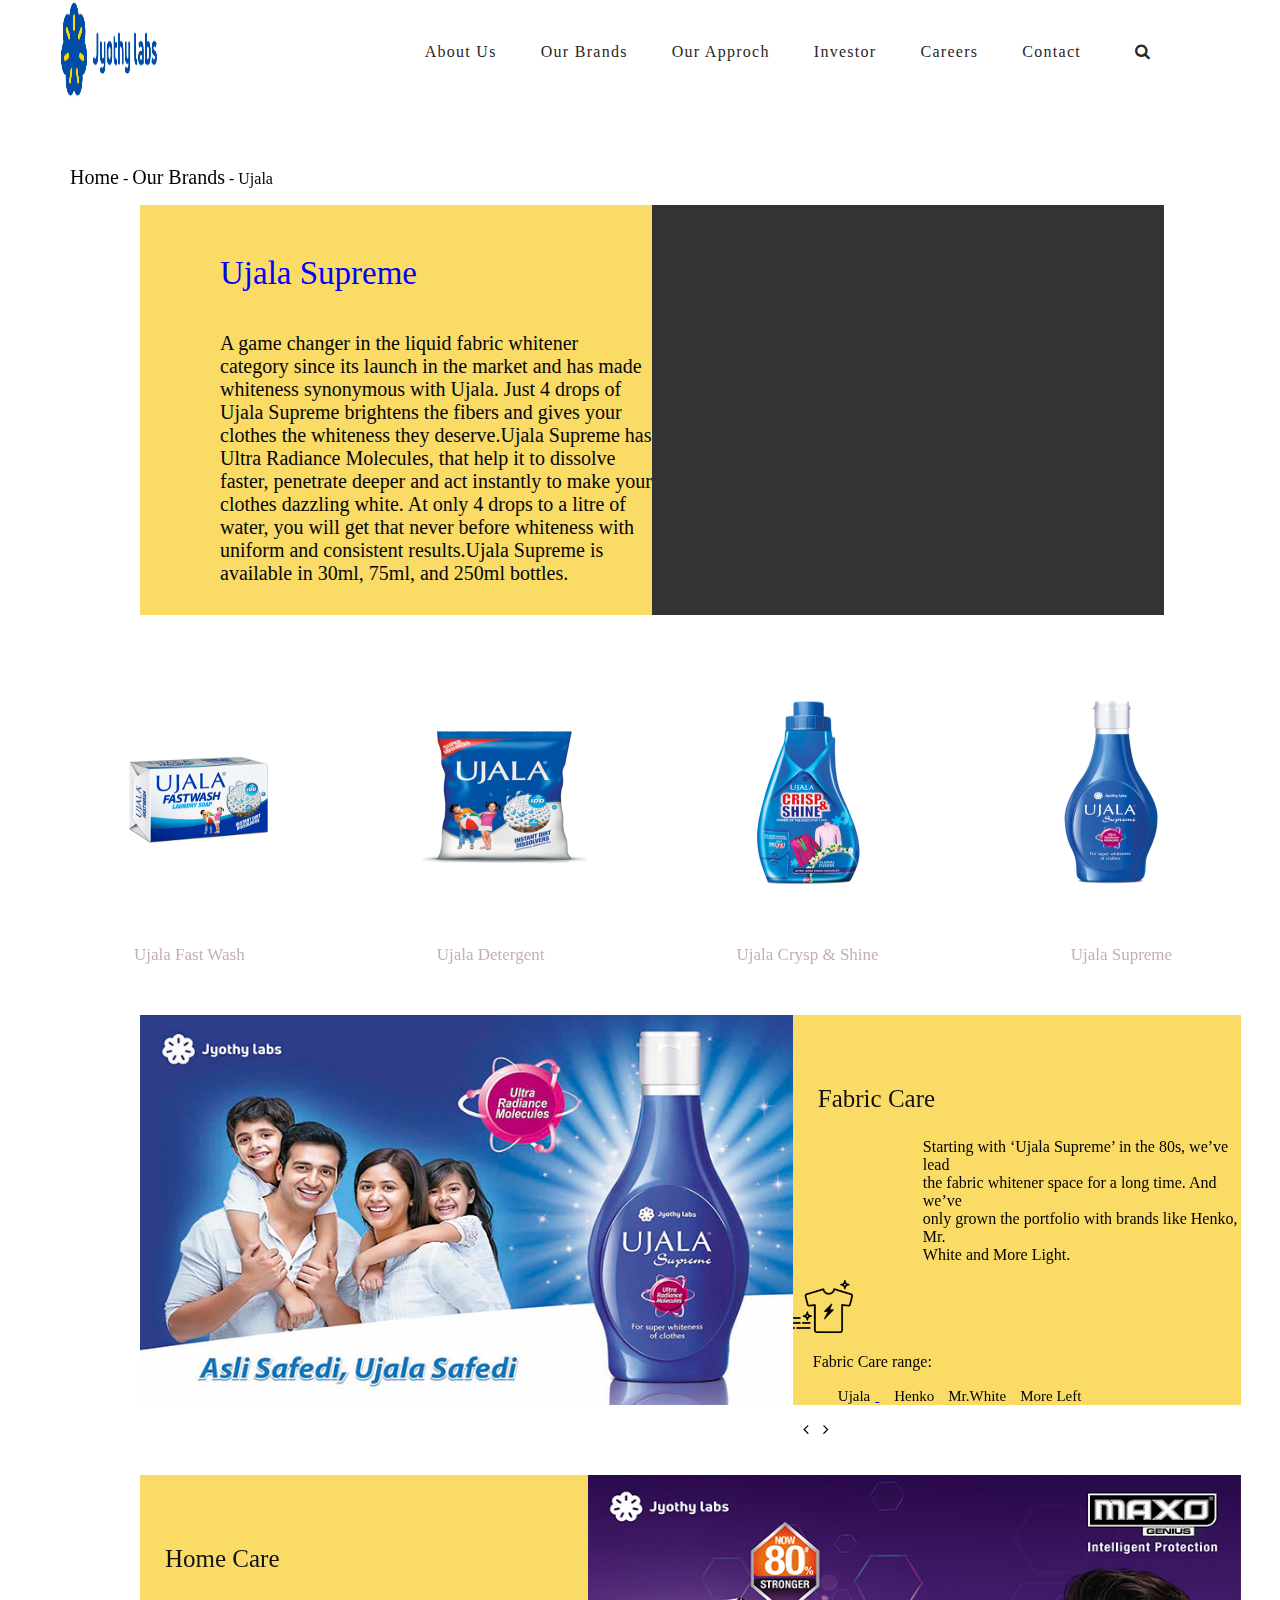
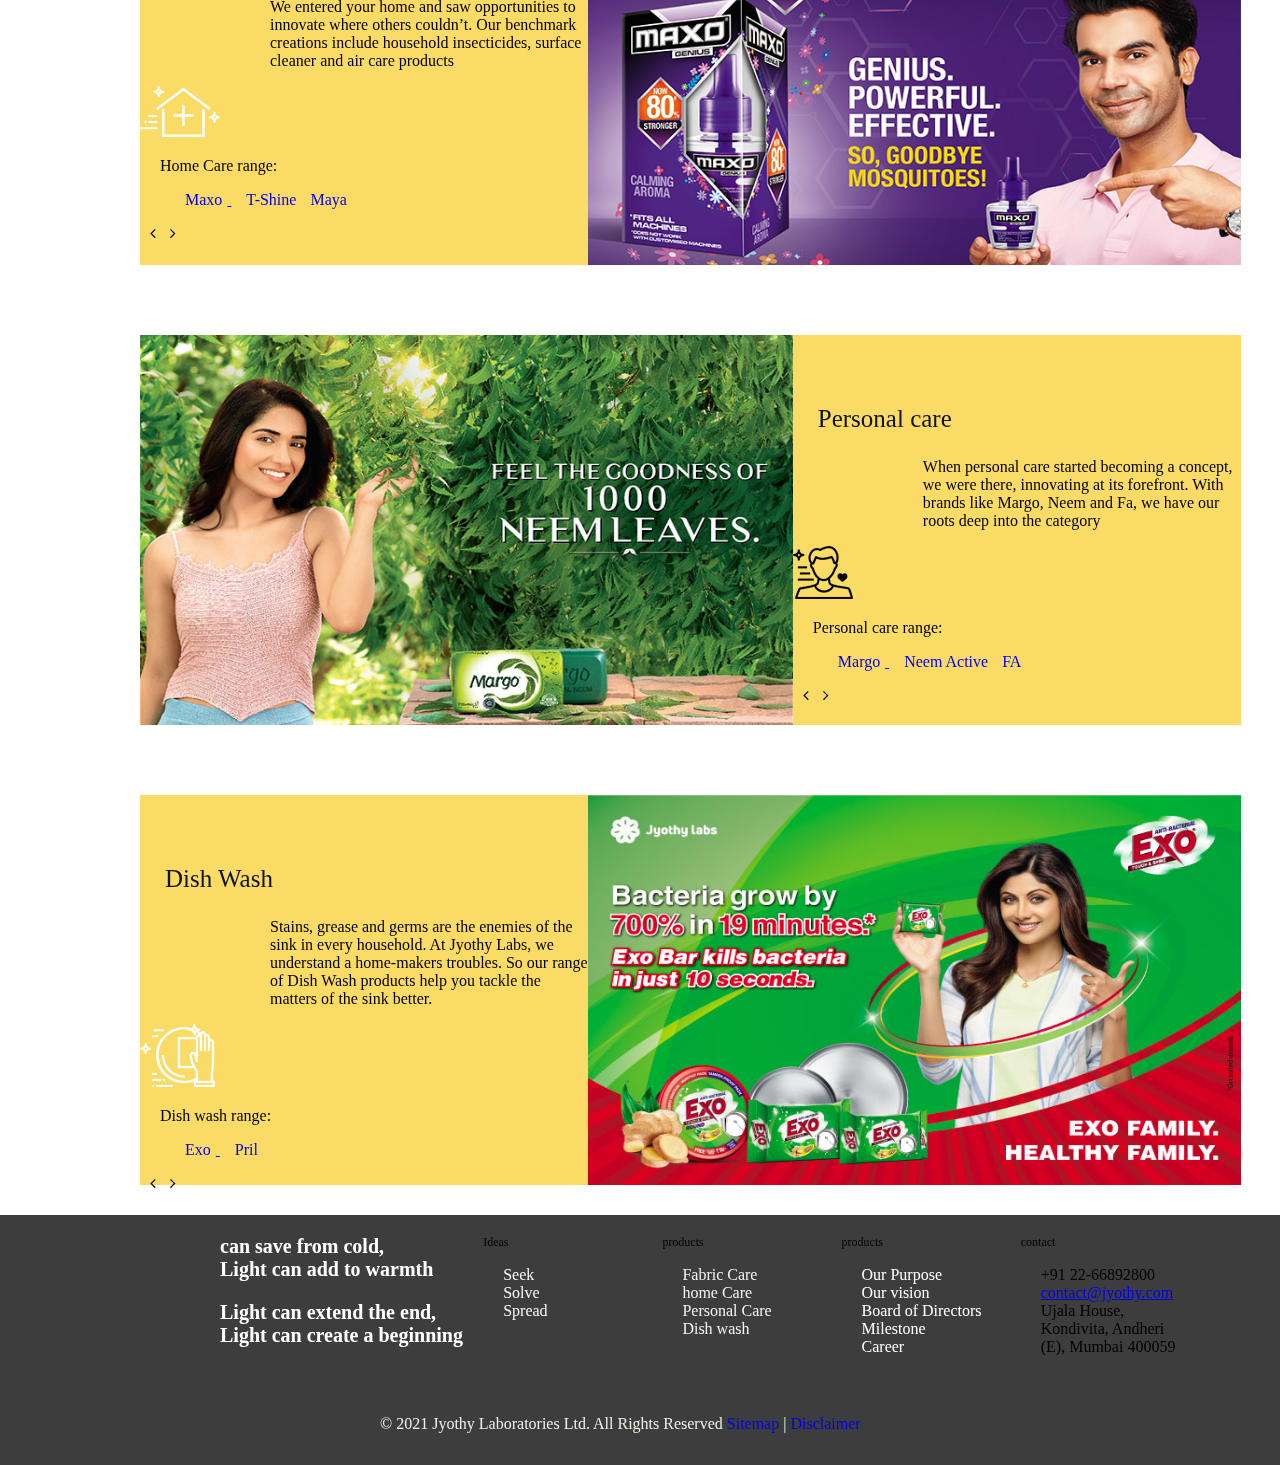
==== index.html @ 7bf9a828 "Add files via upload" ====
<!DOCTYPE html>
<html lang="en">
<head>
    <meta charset="UTF-8">
    <meta http-equiv="X-UA-Compatible" content="IE=edge">
    <meta name="viewport" content="width=device-width, initial-scale=1.0">
    <title>Document</title>
    <link rel="stylesheet" href="index2.css">
</head>
<body>
    <div clsss="container">
        <div class="header">
            <div class="logo">
                <img src="head image.png"width="100" height="100" alt="">
            </div>    
                <div class="details">
                    <link rel="stylesheet" href="https://cdnjs.cloudflare.com/ajax/libs/font-awesome/4.7.0/css/font-awesome.min.css">
                    <ul>
                        <li><a href="a">About Us</a></li>
                        <li><a href="a">Our Brands</a></li>
                        <li><a href="a">Our Approch</a></a></li>
                        <li><a href="a">Investor</a></li>
                        <li><a href="a">Careers</a></li>
                        <li><a href="a">Contact</a></li>
                        <li><a href="a" class="fa fa-search"></a></li>
                    </ul>

                </div>
        </div>
        <div class="top">
            <ul>
                <li><a href="a">Home</a></li>
                <li> - </li>
                <li><a href="a">Our Brands</a></li>
                <li> - </li>
                <li>Ujala</li>
            </ul>
        </div>
        <div class="centerall">
            <div class="centerr">
                <p id="w">Ujala Supreme</p>
                <p id="k">A game changer in the liquid fabric whitener category since its launch in the market and has made whiteness synonymous with Ujala. Just 4 drops of Ujala Supreme brightens the fibers and gives your clothes the whiteness they deserve.Ujala Supreme has Ultra Radiance Molecules, that help it to dissolve faster, penetrate deeper and act instantly to make your clothes dazzling white. At only 4 drops to a litre of water, you will get that never before whiteness with uniform and consistent results.Ujala Supreme is available in 30ml, 75ml, and 250ml bottles.</p>
            </div>
            <div class="center2">
                <iframe width="540" height="410" src="https://www.youtube.com/embed/K2zcu0qYr7U" title="YouTube video player" frameborder="0" allow="accelerometer; autoplay; clipboard-write; encrypted-media; gyroscope; picture-in-picture" allowfullscreen></iframe>
            </div>

        </div>
        <div class="ujalaim">
            <img class="abc"src="uajal-fastwash.png" width="200"height="250"></img>
            <img class="abc"src="Ujala-Det-Powder-1.png"width="200"height="250"></img>
            <img class="abc"src="ujala-crips-and-shine.png"width="200"height="250"></img>
            <img class="abc"src="Ujala-Supreme-1.png"width="200"height="250"></img>
            <ul>
                <li><a href="a">Ujala Fast Wash</a></li>
                <li><a href="a">Ujala Detergent</a></li>
                <li><a href="a">Ujala Crysp & Shine</a></li>
                <li><a href="a">Ujala Supreme</a></li>
            </ul>
                
                
        </div>
        <div class="jothilab">
            <div class="jothi1">
                <img src="Ujala.jpg" width="100%"height="100%">
            </div>
            <div class="jothi2">
                <link rel="stylesheet" href="https://cdnjs.cloudflare.com/ajax/libs/font-awesome/4.7.0/css/font-awesome.min.css">
                <p id="wk">Fabric Care</p>
                <p id="wk1">Starting with ‘Ujala Supreme’ in the 80s, we’ve lead<br> the fabric whitener space for a long time. And we’ve<br> only grown the portfolio with brands like Henko, Mr.<br> White and More Light.</p>
                <img src="fabric.png">
                <p id="wk2">Fabric Care range:</p>
                <ul>
                    <li><a href="a">Ujala</li>
                    <li><a href="a">Henko</a></li>
                    <li><a href="a">Mr.White</a></li>
                    <li><a href="a">More Left</a></li>
                </ul>
                <i class="fa fa-angle-left"></i>
                <i class="fa fa-angle-right"></i>
            </div>

        </div>
        <div class="homecare">
            <div class="home1">
                <link rel="stylesheet" href="https://cdnjs.cloudflare.com/ajax/libs/font-awesome/4.7.0/css/font-awesome.min.css">
                <p id="wk">Home Care</p>
                <p id="wk1">We entered your home and saw opportunities to innovate where others couldn’t. Our benchmark creations include household insecticides, surface cleaner and air care products </p>
                <img src="home.png">
                <p id="wk2">Home Care range:</p>
                <ul>
                    <li><a href="a">Maxo</li>
                    <li><a href="a">T-Shine</a></li>
                    <li><a href="a">Maya</a></li>
                </ul>
                <i class="fa fa-angle-left"></i>
                <i class="fa fa-angle-right"></i>
            </div>
            <div class="home2">
                <img src="maxobanner.jpg"width="100%"height="100%">

            </div>

        </div>
        <div class="personalcare">
            <div class="personal1">
                <img src="margobanner.jpg" width="100%"height="100%">
            </div>
            <div class="personal2">
                <link rel="stylesheet" href="https://cdnjs.cloudflare.com/ajax/libs/font-awesome/4.7.0/css/font-awesome.min.css">
                <p id="wk">Personal care</p>
                <p id="wk1">When personal care started becoming a concept, we were there, innovating at its forefront. With brands like Margo, Neem and Fa, we have our roots deep into the category</p>
                <img src="personal.png">
                <p id="wk2">Personal care range:</p>
                <ul>
                    <li><a href="a">Margo</li>
                    <li><a href="a">Neem Active</a></li>
                    <li><a href="a">FA</a></li>
                </ul>
                <i class="fa fa-angle-left"></i>
                <i class="fa fa-angle-right"></i> 
            </div>
        </div>
        <div class="dishwash">
            <div class="dish1">
                <link rel="stylesheet" href="https://cdnjs.cloudflare.com/ajax/libs/font-awesome/4.7.0/css/font-awesome.min.css">
                <p id="wk">Dish Wash</p>
                <p id="wk1">Stains, grease and germs are the enemies of the sink in every household. At Jyothy Labs, we understand a home-makers troubles. So our range of Dish Wash products help you tackle the matters of the sink better. </p>
                <img src="dish-wash-new-white.png">
                <p id="wk2">Dish wash range:</p>
                <ul>
                    <li><a href="a">Exo</li>
                    <li><a href="a">Pril</a></li>
                </ul>
                <i class="fa fa-angle-left"></i>
                <i class="fa fa-angle-right"></i>
            </div>
            <div class="dish2">
                <img src="dishwassh.jpg"width="100%"height="100%">

            </div>

        </div>
        <div class="foot">
            <div class="cl1">
                <p id="ak"><strong> can save from cold,<br>
                    Light can add to warmth</strong></p>
                <p id="ak"><strong>Light can extend the end,
                    Light can create a beginning</strong></p>   
            </div>
            <div class="cl2">
                <p id="aj"> Ideas</p>
                <ul>
                    <li><a href="a">Seek</a></li>
                    <li><a href="a">Solve</a></li>
                    <li><a href="a">Spread</a></li>
                </ul>
            </div>
            <div class="cl3">
                <p id="aj"> products</p>
                <ul>
                    <li><a href="a">Fabric Care</a></li>
                    <li><a href="a">home Care</a></li>
                    <li><a href="a">Personal Care</a></li>
                    <li><a href="a">Dish wash</a></li>
                </ul>
            </div>
            <div class="cl4">
                <p id="aj"> products</p>
                <ul>
                    <li><a href="a">Our Purpose</a></li>
                    <li><a href="a">Our vision</a></li>
                    <li><a href="a">Board of Directors</a></li>
                    <li><a href="a">Milestone</a></li>
                    <li><a href="a">Career</a></li>
                </ul>
            </div>
            <div class="cl5">
                <p id="aj"> contact</p>
                <ul>
                    <li>+91 22-66892800</li>
                    <li><a href="a">contact@jyothy.com</a></li>
                    <li> Ujala House, Kondivita,
                        Andheri (E), Mumbai 400059</li>
                </ul>
            </div>
        </div>
        <div class="end">
            <div class="cl6">
                <div class="footer">© 2021 Jyothy Laboratories Ltd. All Rights Reserved<li><a href="a"> Sitemap  </a></li> |<li><a href="a"> Disclaimer</a></li></div> 
            </div>
        </div>
    </div>
    
</body>
</html>
---- index2.css ----
.header{
    width: 100%;
    height: 100px;
    background-color: ;
}
body{
    margin: 0;
}
.logo{
    width: 20%;
    float: left;
}
.logo img{
    margin-left: 60px;
}
.details{
    width: 80%;
    background-colo ;
    float: left;
    text-align: center;
}
.details ul li{
    display: inline;
}
.details ul li a{
    text-decoration: none;
    font-size: 16px;
    line-height: 30px;
    letter-spacing: 0.08em;
    padding: 20px;
    color: rgb(43, 37, 37);
}
.fa-search{
    color: aliceblue;
}
.top{
    margin-left: 30px;
    padding-top: 50px;
    width: 100%;
    height: 50s0px;
    background: ;
}
.top ul li{
    display: inline;
}
.top ul li a{
    text-decoration: none; 
    color: black;
    font-size: 20px;
}
.centerall{
    width: 100%;
    height: 410px;
    background: ;
}
.centerr{
    width: 40%;
    height: 410px;
    background: #f9db66;
    float: left;
    margin-left: 140px;

}
img{
    
}
.center2{
    
    width: 40%;
    height: 410px;
    background:#333333;
    float: left;
}
#w{
    margin-top: 50px;
    margin-left: 80px;
    font-size: 33px;
    color: blue;
}
#k{
    margin-left: 80px ;
    font-size: 20px;
    margin-top: 40px;
    
    color: rgb(5, 5, 8);
}
.ujalaim{
    margin-top: 50px;
    width: 100%;
    height: 280px;
    background: ;
    margin: 0 auto;
}
.ujalaim ul li{
    display: inline;
}
.ujalaim ul li a{
    text-decoration: none;
    font-size: 17px;
    padding: 94px; 
    color: #c4afaf;
}
.ujalaim ul li a:hover{
    color: rgb(164, 202, 235);
}
.abc{
    margin-top: 60px;
    margin-left: 100px;
}

#u{
    margin-left: 100px;

}
.jothilab{
    margin-top: 50px;
    width: 100%;
    height: 460px;
}
.jothi1{
    margin-top: 70px;
    width: 51%;
    height: 390px;
    background: rgb(245, 204, 156);
    float: left;
    margin-left: 140px;
}
.jothi2{
    margin-top: 70px;
    width: 35%;
    height: 390px;
    background:#f9db66;
    float: left;
}
#wk{
    margin-top: 70px;
    margin-left: 25px;
    font-size: 25px;
    color: rgb(17, 17, 22); 
}
#wk1{
    margin-left: 130px;
}
#wk2{
    margin-left: 20px;
}
.jothi2 ul li{
    display: inline;
}
.jothi2 ul li a{
    text-decoration: none; 
    color: black;
    font-size: 15px;
    letter-spacing: 0.0em;
    padding: 5px;
}
.fa{
    margin-left: 10px;
    font-size: 30px;
}
.homecare{
    width: 100%;
    height: 460px;
    background:;
}
.home1{
    margin-top: 70px;
    width: 35%;
    height: 390px;
    background:#f9db66 ;
    float: left;
    margin-left: 140px;  
}
.home1 ul li{
    display: inline;
}
.home1 ul li a{
    text-decoration: none;
    padding: 5px;
}
.home2{
    margin-top: 70px;
    width: 51%;
    height: 390px;
    background:#ca3535;
    float: left; 
}
#fa{
    margin-left: 00px;
}
.personalcare{
    width: 100%;
    height: 460px;
    backgrou;
}
.personal1{
    margin-top: 70px;
    width: 51%;
    height: 390px;
    background: rgb(245, 204, 156);
    float: left;
    margin-left: 140px;
}
.personal2{
    margin-top: 70px;
    width: 35%;
    height: 390px;
    background:#f9db66;
    float: left;
}
.personal2 ul li a{
    text-decoration: none;
    padding: 5px;
}
.personal2 ul li{
    display: inline;
}
.dishwash{
    width: 100%;
    height: 460px;
    background: ;
}
.dish1{
    margin-top: 70px;
    width: 35%;
    height: 390px;
    background:#f9db66 ;
    float: left;
    margin-left: 140px;  
}
.dish1 ul li{
    display: inline;
}
.dish1 ul li a{
    text-decoration: none;
    padding: 5px;
}
.dish2{
    margin-top: 70px;
    width: 51%;
    height: 390px;
    background:;
    float: left; 
}

.foot{
    margin-top: 30px;
    width: 100%;
    height: 200px;
    background: #3d3d3d; 
}
.cl1{
    margin-left: 220px;
    width: 19%;
    height: 200px;
    float: left;
    background: #3d3d3d;
}
.cl2{
    width: 14%;
    height: 200px;
    float: left;
    background: #3d3d3d;
}
.cl2 ul li a:hover{
    color: rgb(151, 148, 148);
}
.cl3{
    width: 14%;
    height: 200px;
    float: left;
    background:#3d3d3d
}
.foot ul{
    list-style-type: none;

}
.cl3 ul li a{
    text-decoration: none;
    color: rgb(239, 242, 245);
}
.cl3 ul li a:hover{
    color: rgb(102, 100, 100);
}
.cl4{
    width: 14%;
    height: 200px;
    float: left;
    background: #3d3d3d;
}
.cl4 ul li a{
    text-decoration: none;
    color: white;
}
.cl5{
    width: 14%;
    height: 200px;
    float: left;
    background: #3d3d3d
}
#ak{
    font-size: 20px;
    color: white;
}
.cl2 ul li a{
    text-decoration: none;
    color: aliceblue;
}
.cl2 ul li{
    text-decoration: none;
    
}
#aj{
    font-size: 12px; 
    margin-left: 20px;
    margin-top: 20px;
}
.foott{
    width: 20%;
    height: 20px;
    background: #3d3d3d
}
.cl6{
    width: 100%;
    height: 50px;
    background: #3d3d3d;
}
.footer{
   margin-left: 380px; 
    color: rgb(238, 238, 229);
}
.footer li{
    display: inline;
}
.footer li a{
    text-decoration: none; 
}
.footer li a:hover{
 
    color: rgb(243, 230, 230);
}
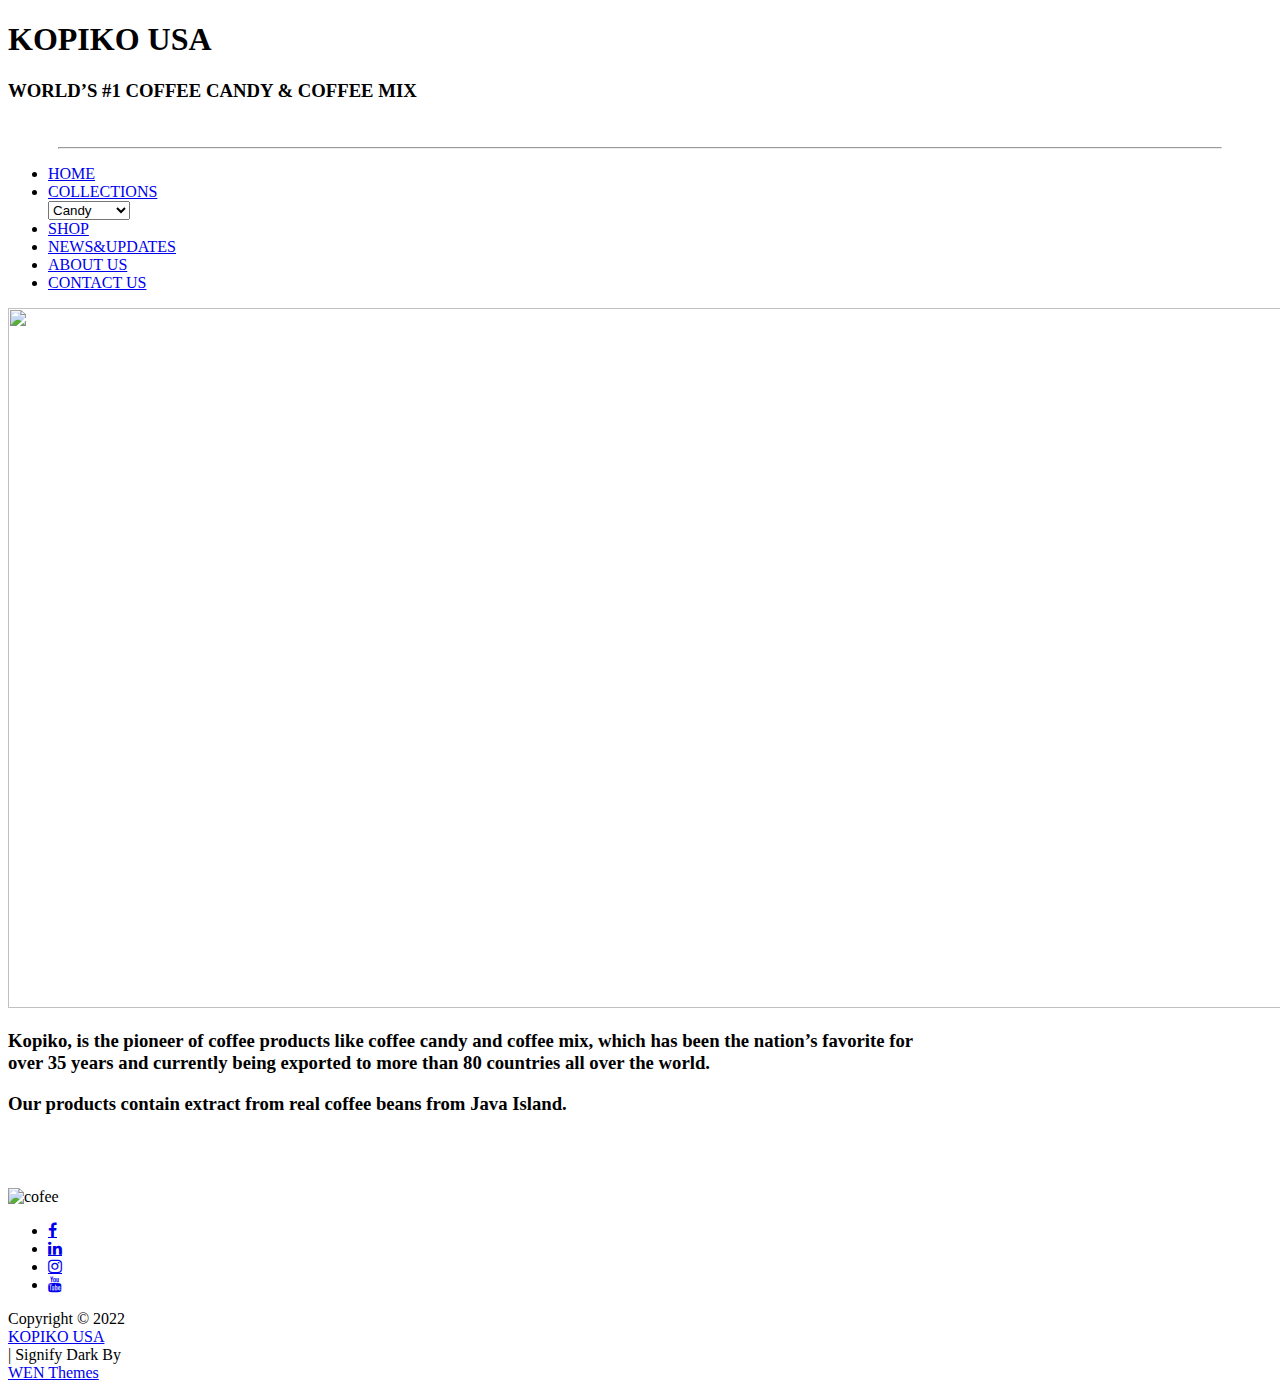
==== commit 1dfe2585: "Add files via upload" ====
--- a/index.html
+++ b/index.html
@@ -4,193 +4,52 @@
     <meta charset="UTF-8">
     <meta http-equiv="X-UA-Compatible" content="IE=edge">
     <meta name="viewport" content="width=device-width, initial-scale=1.0">
-    <title>Document</title>
-    <link rel="stylesheet" href="index2.css">
+    <title>Kopico USA</title>
+    <link rel="stylesheet" href="index.css">
 </head>
 <body>
-    <div clsss="container">
-        <div class="header">
-            <div class="logo">
-                <img src="head image.png"width="100" height="100" alt="">
-            </div>    
-                <div class="details">
-                    <link rel="stylesheet" href="https://cdnjs.cloudflare.com/ajax/libs/font-awesome/4.7.0/css/font-awesome.min.css">
-                    <ul>
-                        <li><a href="a">About Us</a></li>
-                        <li><a href="a">Our Brands</a></li>
-                        <li><a href="a">Our Approch</a></a></li>
-                        <li><a href="a">Investor</a></li>
-                        <li><a href="a">Careers</a></li>
-                        <li><a href="a">Contact</a></li>
-                        <li><a href="a" class="fa fa-search"></a></li>
-                    </ul>
-
-                </div>
-        </div>
-        <div class="top">
+    <div class="header">
+        <h1>KOPIKO USA</h1>
+        <h3 class="content">WORLD’S #1 COFFEE CANDY & COFFEE MIX</h3>
+        <br>
+        <hr style="margin-left: 50px; margin-right: 50px;">
+    </div>
+    <div class="nav">
+        <ul>
+            <li><a href="a">HOME</a></li>
+            <li><a href="a">COLLECTIONS</a></li>
+            <select>
+                <option>Candy</option>
+                <option>Cofee Mix</option>
+            </select>
+            <li><a href="a">SHOP</a></li>
+            <li><a href="a">NEWS&UPDATES</a></li>
+            <li><a href="a">ABOUT US</a></li>
+            <li><a href="a">CONTACT US</a></li>
+        </ul>
+    </div>
+    <div class="body">
+        <image src="./kopico.png" width="1355" height="700"></image>
+        <h3 class="content">Kopiko, is the pioneer of coffee products like coffee candy and coffee mix, which has been the nation’s favorite for <br>over 35 years and currently being exported to more than 80 countries all over the world.</h3>
+        <h3 class="content">Our products contain extract from real coffee beans from Java Island. </h3>
+        <br>
+        <br>
+        <br>
+        <image class="title"src="./coffee.webp" alt="cofee"></image>
+    </div>
+    <div class ="footerr">
+        <div class="icons">
+            <link rel="stylesheet" href="https://cdnjs.cloudflare.com/ajax/libs/font-awesome/4.7.0/css/font-awesome.min.css">
             <ul>
-                <li><a href="a">Home</a></li>
-                <li> - </li>
-                <li><a href="a">Our Brands</a></li>
-                <li> - </li>
-                <li>Ujala</li>
+                <li><a href="a" class="fa fa-facebook"></a></li>
+                <li><a href="a" class="fa fa-linkedin"></a></li>
+                <li><a href="a" class="fa fa-instagram"></a></li>
+                <li><a href="a" class="fa fa-youtube"></a></li>
             </ul>
         </div>
-        <div class="centerall">
-            <div class="centerr">
-                <p id="w">Ujala Supreme</p>
-                <p id="k">A game changer in the liquid fabric whitener category since its launch in the market and has made whiteness synonymous with Ujala. Just 4 drops of Ujala Supreme brightens the fibers and gives your clothes the whiteness they deserve.Ujala Supreme has Ultra Radiance Molecules, that help it to dissolve faster, penetrate deeper and act instantly to make your clothes dazzling white. At only 4 drops to a litre of water, you will get that never before whiteness with uniform and consistent results.Ujala Supreme is available in 30ml, 75ml, and 250ml bottles.</p>
-            </div>
-            <div class="center2">
-                <iframe width="540" height="410" src="https://www.youtube.com/embed/K2zcu0qYr7U" title="YouTube video player" frameborder="0" allow="accelerometer; autoplay; clipboard-write; encrypted-media; gyroscope; picture-in-picture" allowfullscreen></iframe>
-            </div>
-
+        <div class="foott">
+        <div class="footer">Copyright © 2022<li><a href="a">   KOPIKO USA</a></li> | Signify Dark By<li><a href="a"> WEN Themes</a></li></div>
         </div>
-        <div class="ujalaim">
-            <img class="abc"src="uajal-fastwash.png" width="200"height="250"></img>
-            <img class="abc"src="Ujala-Det-Powder-1.png"width="200"height="250"></img>
-            <img class="abc"src="ujala-crips-and-shine.png"width="200"height="250"></img>
-            <img class="abc"src="Ujala-Supreme-1.png"width="200"height="250"></img>
-            <ul>
-                <li><a href="a">Ujala Fast Wash</a></li>
-                <li><a href="a">Ujala Detergent</a></li>
-                <li><a href="a">Ujala Crysp & Shine</a></li>
-                <li><a href="a">Ujala Supreme</a></li>
-            </ul>
-                
-                
-        </div>
-        <div class="jothilab">
-            <div class="jothi1">
-                <img src="Ujala.jpg" width="100%"height="100%">
-            </div>
-            <div class="jothi2">
-                <link rel="stylesheet" href="https://cdnjs.cloudflare.com/ajax/libs/font-awesome/4.7.0/css/font-awesome.min.css">
-                <p id="wk">Fabric Care</p>
-                <p id="wk1">Starting with ‘Ujala Supreme’ in the 80s, we’ve lead<br> the fabric whitener space for a long time. And we’ve<br> only grown the portfolio with brands like Henko, Mr.<br> White and More Light.</p>
-                <img src="fabric.png">
-                <p id="wk2">Fabric Care range:</p>
-                <ul>
-                    <li><a href="a">Ujala</li>
-                    <li><a href="a">Henko</a></li>
-                    <li><a href="a">Mr.White</a></li>
-                    <li><a href="a">More Left</a></li>
-                </ul>
-                <i class="fa fa-angle-left"></i>
-                <i class="fa fa-angle-right"></i>
-            </div>
-
-        </div>
-        <div class="homecare">
-            <div class="home1">
-                <link rel="stylesheet" href="https://cdnjs.cloudflare.com/ajax/libs/font-awesome/4.7.0/css/font-awesome.min.css">
-                <p id="wk">Home Care</p>
-                <p id="wk1">We entered your home and saw opportunities to innovate where others couldn’t. Our benchmark creations include household insecticides, surface cleaner and air care products </p>
-                <img src="home.png">
-                <p id="wk2">Home Care range:</p>
-                <ul>
-                    <li><a href="a">Maxo</li>
-                    <li><a href="a">T-Shine</a></li>
-                    <li><a href="a">Maya</a></li>
-                </ul>
-                <i class="fa fa-angle-left"></i>
-                <i class="fa fa-angle-right"></i>
-            </div>
-            <div class="home2">
-                <img src="maxobanner.jpg"width="100%"height="100%">
-
-            </div>
-
-        </div>
-        <div class="personalcare">
-            <div class="personal1">
-                <img src="margobanner.jpg" width="100%"height="100%">
-            </div>
-            <div class="personal2">
-                <link rel="stylesheet" href="https://cdnjs.cloudflare.com/ajax/libs/font-awesome/4.7.0/css/font-awesome.min.css">
-                <p id="wk">Personal care</p>
-                <p id="wk1">When personal care started becoming a concept, we were there, innovating at its forefront. With brands like Margo, Neem and Fa, we have our roots deep into the category</p>
-                <img src="personal.png">
-                <p id="wk2">Personal care range:</p>
-                <ul>
-                    <li><a href="a">Margo</li>
-                    <li><a href="a">Neem Active</a></li>
-                    <li><a href="a">FA</a></li>
-                </ul>
-                <i class="fa fa-angle-left"></i>
-                <i class="fa fa-angle-right"></i> 
-            </div>
-        </div>
-        <div class="dishwash">
-            <div class="dish1">
-                <link rel="stylesheet" href="https://cdnjs.cloudflare.com/ajax/libs/font-awesome/4.7.0/css/font-awesome.min.css">
-                <p id="wk">Dish Wash</p>
-                <p id="wk1">Stains, grease and germs are the enemies of the sink in every household. At Jyothy Labs, we understand a home-makers troubles. So our range of Dish Wash products help you tackle the matters of the sink better. </p>
-                <img src="dish-wash-new-white.png">
-                <p id="wk2">Dish wash range:</p>
-                <ul>
-                    <li><a href="a">Exo</li>
-                    <li><a href="a">Pril</a></li>
-                </ul>
-                <i class="fa fa-angle-left"></i>
-                <i class="fa fa-angle-right"></i>
-            </div>
-            <div class="dish2">
-                <img src="dishwassh.jpg"width="100%"height="100%">
-
-            </div>
-
-        </div>
-        <div class="foot">
-            <div class="cl1">
-                <p id="ak"><strong> can save from cold,<br>
-                    Light can add to warmth</strong></p>
-                <p id="ak"><strong>Light can extend the end,
-                    Light can create a beginning</strong></p>   
-            </div>
-            <div class="cl2">
-                <p id="aj"> Ideas</p>
-                <ul>
-                    <li><a href="a">Seek</a></li>
-                    <li><a href="a">Solve</a></li>
-                    <li><a href="a">Spread</a></li>
-                </ul>
-            </div>
-            <div class="cl3">
-                <p id="aj"> products</p>
-                <ul>
-                    <li><a href="a">Fabric Care</a></li>
-                    <li><a href="a">home Care</a></li>
-                    <li><a href="a">Personal Care</a></li>
-                    <li><a href="a">Dish wash</a></li>
-                </ul>
-            </div>
-            <div class="cl4">
-                <p id="aj"> products</p>
-                <ul>
-                    <li><a href="a">Our Purpose</a></li>
-                    <li><a href="a">Our vision</a></li>
-                    <li><a href="a">Board of Directors</a></li>
-                    <li><a href="a">Milestone</a></li>
-                    <li><a href="a">Career</a></li>
-                </ul>
-            </div>
-            <div class="cl5">
-                <p id="aj"> contact</p>
-                <ul>
-                    <li>+91 22-66892800</li>
-                    <li><a href="a">contact@jyothy.com</a></li>
-                    <li> Ujala House, Kondivita,
-                        Andheri (E), Mumbai 400059</li>
-                </ul>
-            </div>
-        </div>
-        <div class="end">
-            <div class="cl6">
-                <div class="footer">© 2021 Jyothy Laboratories Ltd. All Rights Reserved<li><a href="a"> Sitemap  </a></li> |<li><a href="a"> Disclaimer</a></li></div> 
-            </div>
         </div>
     </div>
-    
-</body>
-</html>+</body>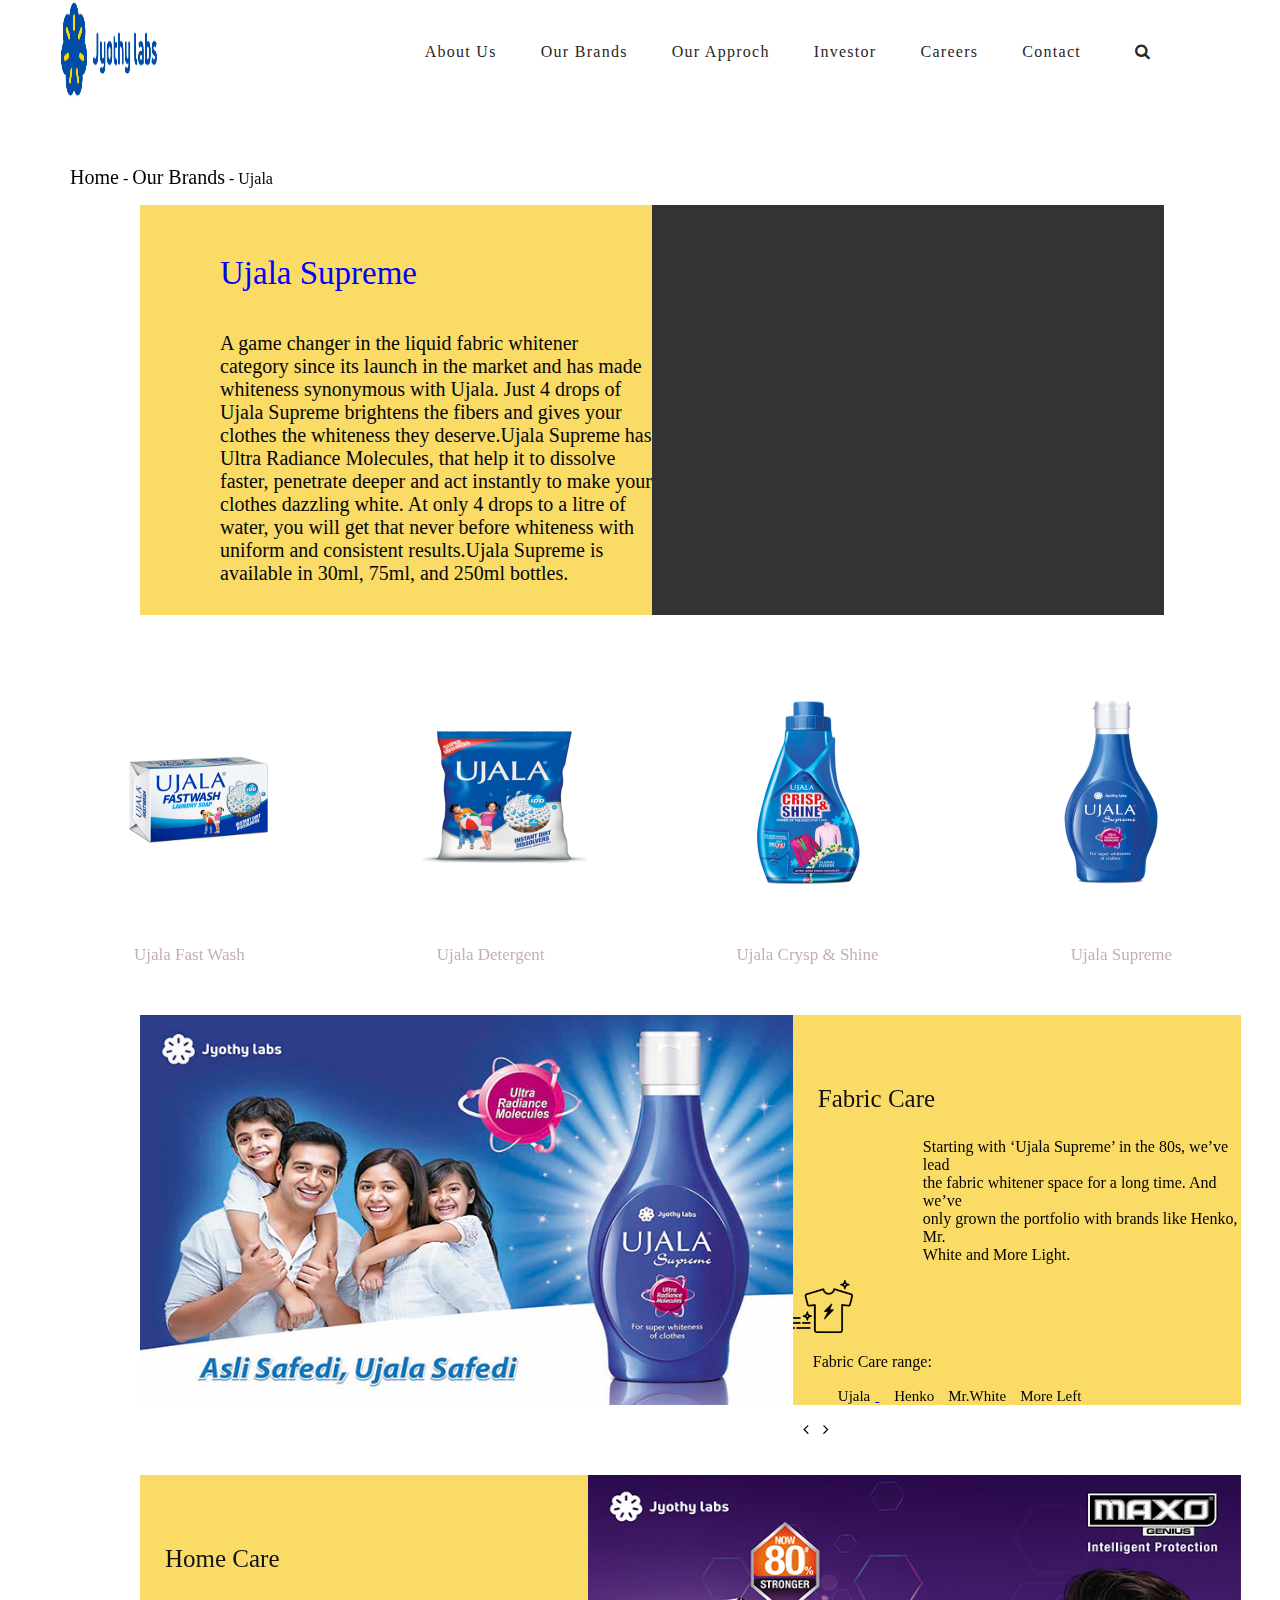
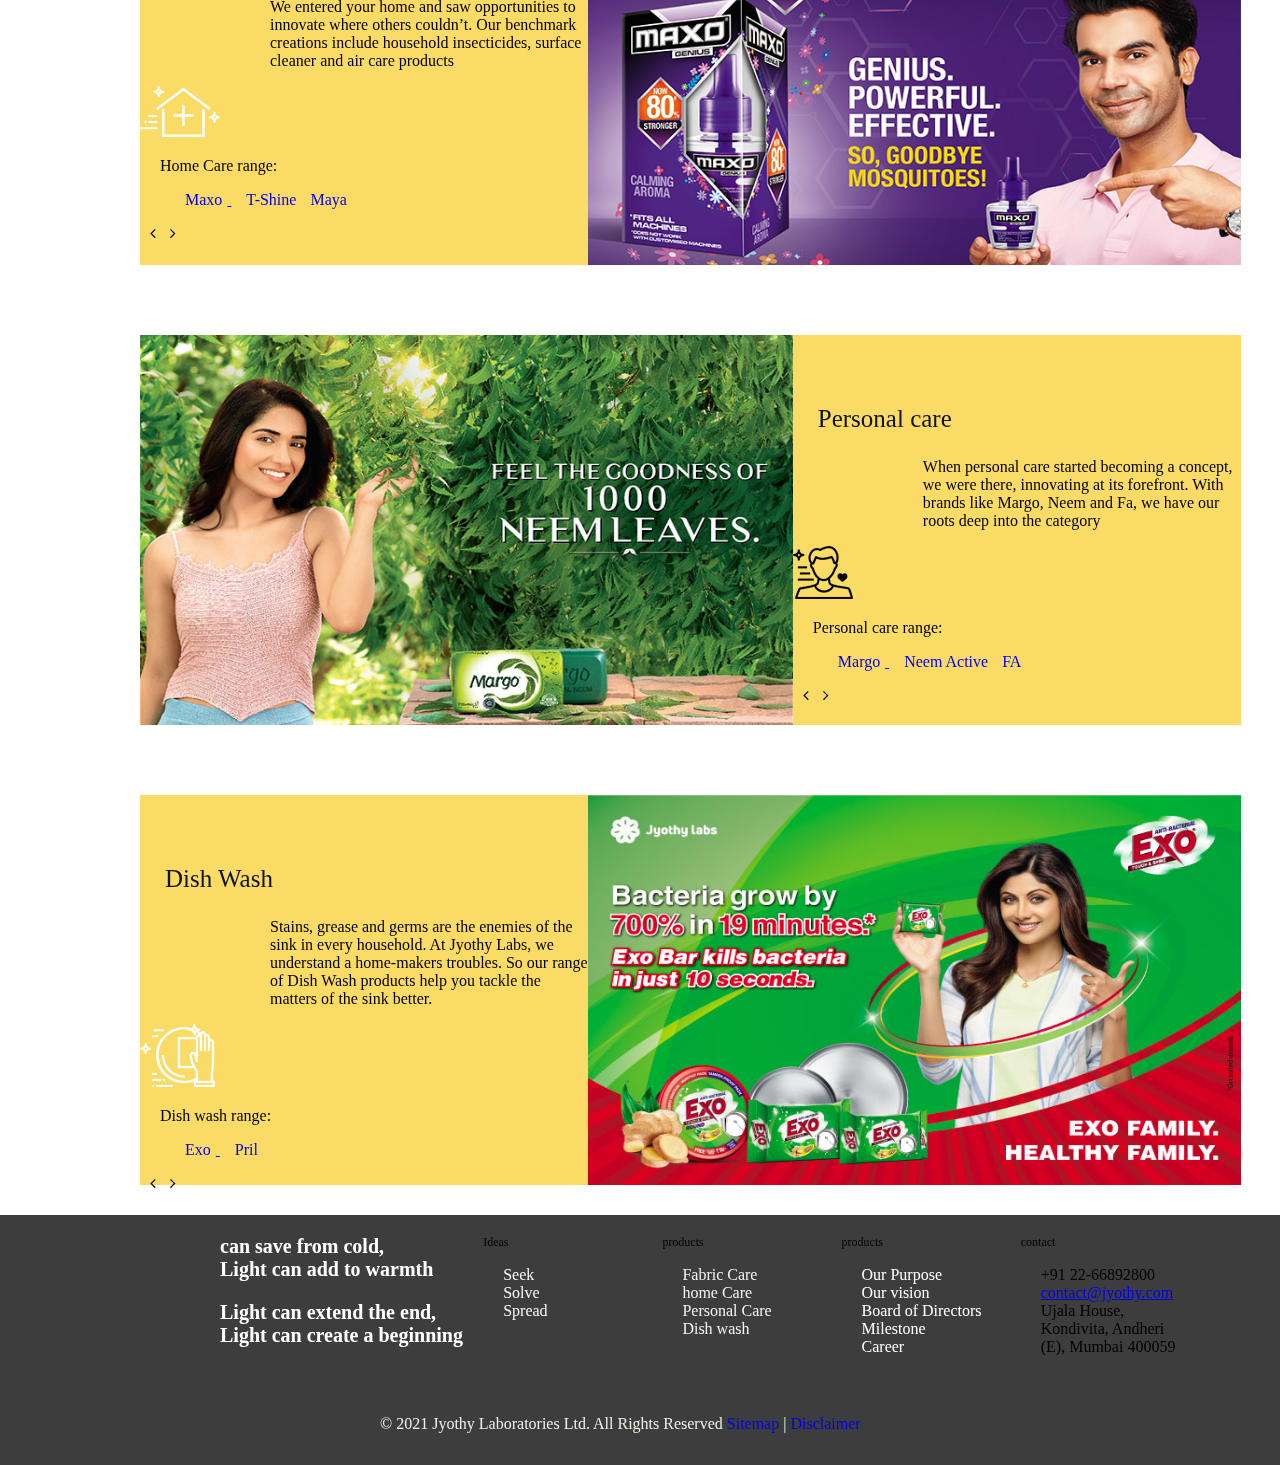
==== commit 721d6471: "Add files via upload" ====
--- a/index.html
+++ b/index.html
@@ -4,52 +4,193 @@
     <meta charset="UTF-8">
     <meta http-equiv="X-UA-Compatible" content="IE=edge">
     <meta name="viewport" content="width=device-width, initial-scale=1.0">
-    <title>Kopico USA</title>
-    <link rel="stylesheet" href="index.css">
+    <title>Ujala-Jothilab Limited</title>
+    <link rel="stylesheet" href="index2.css">
 </head>
 <body>
-    <div class="header">
-        <h1>KOPIKO USA</h1>
-        <h3 class="content">WORLD’S #1 COFFEE CANDY & COFFEE MIX</h3>
-        <br>
-        <hr style="margin-left: 50px; margin-right: 50px;">
-    </div>
-    <div class="nav">
-        <ul>
-            <li><a href="a">HOME</a></li>
-            <li><a href="a">COLLECTIONS</a></li>
-            <select>
-                <option>Candy</option>
-                <option>Cofee Mix</option>
-            </select>
-            <li><a href="a">SHOP</a></li>
-            <li><a href="a">NEWS&UPDATES</a></li>
-            <li><a href="a">ABOUT US</a></li>
-            <li><a href="a">CONTACT US</a></li>
-        </ul>
-    </div>
-    <div class="body">
-        <image src="./kopico.png" width="1355" height="700"></image>
-        <h3 class="content">Kopiko, is the pioneer of coffee products like coffee candy and coffee mix, which has been the nation’s favorite for <br>over 35 years and currently being exported to more than 80 countries all over the world.</h3>
-        <h3 class="content">Our products contain extract from real coffee beans from Java Island. </h3>
-        <br>
-        <br>
-        <br>
-        <image class="title"src="./coffee.webp" alt="cofee"></image>
-    </div>
-    <div class ="footerr">
-        <div class="icons">
-            <link rel="stylesheet" href="https://cdnjs.cloudflare.com/ajax/libs/font-awesome/4.7.0/css/font-awesome.min.css">
+    <div clsss="container">
+        <div class="header">
+            <div class="logo">
+                <img src="head image.png"width="100" height="100" alt="">
+            </div>    
+                <div class="details">
+                    <link rel="stylesheet" href="https://cdnjs.cloudflare.com/ajax/libs/font-awesome/4.7.0/css/font-awesome.min.css">
+                    <ul>
+                        <li><a href="a">About Us</a></li>
+                        <li><a href="a">Our Brands</a></li>
+                        <li><a href="a">Our Approch</a></a></li>
+                        <li><a href="a">Investor</a></li>
+                        <li><a href="a">Careers</a></li>
+                        <li><a href="a">Contact</a></li>
+                        <li><a href="a" class="fa fa-search"></a></li>
+                    </ul>
+
+                </div>
+        </div>
+        <div class="top">
             <ul>
-                <li><a href="a" class="fa fa-facebook"></a></li>
-                <li><a href="a" class="fa fa-linkedin"></a></li>
-                <li><a href="a" class="fa fa-instagram"></a></li>
-                <li><a href="a" class="fa fa-youtube"></a></li>
+                <li><a href="a">Home</a></li>
+                <li> - </li>
+                <li><a href="a">Our Brands</a></li>
+                <li> - </li>
+                <li>Ujala</li>
             </ul>
         </div>
-        <div class="foott">
-        <div class="footer">Copyright © 2022<li><a href="a">   KOPIKO USA</a></li> | Signify Dark By<li><a href="a"> WEN Themes</a></li></div>
+        <div class="centerall">
+            <div class="centerr">
+                <p id="w">Ujala Supreme</p>
+                <p id="k">A game changer in the liquid fabric whitener category since its launch in the market and has made whiteness synonymous with Ujala. Just 4 drops of Ujala Supreme brightens the fibers and gives your clothes the whiteness they deserve.Ujala Supreme has Ultra Radiance Molecules, that help it to dissolve faster, penetrate deeper and act instantly to make your clothes dazzling white. At only 4 drops to a litre of water, you will get that never before whiteness with uniform and consistent results.Ujala Supreme is available in 30ml, 75ml, and 250ml bottles.</p>
+            </div>
+            <div class="center2">
+                <iframe width="540" height="410" src="https://www.youtube.com/embed/K2zcu0qYr7U" title="YouTube video player" frameborder="0" allow="accelerometer; autoplay; clipboard-write; encrypted-media; gyroscope; picture-in-picture" allowfullscreen></iframe>
+            </div>
+
         </div>
+        <div class="ujalaim">
+            <img class="abc"src="uajal-fastwash.png" width="200"height="250"></img>
+            <img class="abc"src="Ujala-Det-Powder-1.png"width="200"height="250"></img>
+            <img class="abc"src="ujala-crips-and-shine.png"width="200"height="250"></img>
+            <img class="abc"src="Ujala-Supreme-1.png"width="200"height="250"></img>
+            <ul>
+                <li><a href="a">Ujala Fast Wash</a></li>
+                <li><a href="a">Ujala Detergent</a></li>
+                <li><a href="a">Ujala Crysp & Shine</a></li>
+                <li><a href="a">Ujala Supreme</a></li>
+            </ul>
+                
+                
+        </div>
+        <div class="jothilab">
+            <div class="jothi1">
+                <img src="Ujala.jpg" width="100%"height="100%">
+            </div>
+            <div class="jothi2">
+                <link rel="stylesheet" href="https://cdnjs.cloudflare.com/ajax/libs/font-awesome/4.7.0/css/font-awesome.min.css">
+                <p id="wk">Fabric Care</p>
+                <p id="wk1">Starting with ‘Ujala Supreme’ in the 80s, we’ve lead<br> the fabric whitener space for a long time. And we’ve<br> only grown the portfolio with brands like Henko, Mr.<br> White and More Light.</p>
+                <img src="fabric.png">
+                <p id="wk2">Fabric Care range:</p>
+                <ul>
+                    <li><a href="a">Ujala</li>
+                    <li><a href="a">Henko</a></li>
+                    <li><a href="a">Mr.White</a></li>
+                    <li><a href="a">More Left</a></li>
+                </ul>
+                <i class="fa fa-angle-left"></i>
+                <i class="fa fa-angle-right"></i>
+            </div>
+
+        </div>
+        <div class="homecare">
+            <div class="home1">
+                <link rel="stylesheet" href="https://cdnjs.cloudflare.com/ajax/libs/font-awesome/4.7.0/css/font-awesome.min.css">
+                <p id="wk">Home Care</p>
+                <p id="wk1">We entered your home and saw opportunities to innovate where others couldn’t. Our benchmark creations include household insecticides, surface cleaner and air care products </p>
+                <img src="home.png">
+                <p id="wk2">Home Care range:</p>
+                <ul>
+                    <li><a href="a">Maxo</li>
+                    <li><a href="a">T-Shine</a></li>
+                    <li><a href="a">Maya</a></li>
+                </ul>
+                <i class="fa fa-angle-left"></i>
+                <i class="fa fa-angle-right"></i>
+            </div>
+            <div class="home2">
+                <img src="maxobanner.jpg"width="100%"height="100%">
+
+            </div>
+
+        </div>
+        <div class="personalcare">
+            <div class="personal1">
+                <img src="margobanner.jpg" width="100%"height="100%">
+            </div>
+            <div class="personal2">
+                <link rel="stylesheet" href="https://cdnjs.cloudflare.com/ajax/libs/font-awesome/4.7.0/css/font-awesome.min.css">
+                <p id="wk">Personal care</p>
+                <p id="wk1">When personal care started becoming a concept, we were there, innovating at its forefront. With brands like Margo, Neem and Fa, we have our roots deep into the category</p>
+                <img src="personal.png">
+                <p id="wk2">Personal care range:</p>
+                <ul>
+                    <li><a href="a">Margo</li>
+                    <li><a href="a">Neem Active</a></li>
+                    <li><a href="a">FA</a></li>
+                </ul>
+                <i class="fa fa-angle-left"></i>
+                <i class="fa fa-angle-right"></i> 
+            </div>
+        </div>
+        <div class="dishwash">
+            <div class="dish1">
+                <link rel="stylesheet" href="https://cdnjs.cloudflare.com/ajax/libs/font-awesome/4.7.0/css/font-awesome.min.css">
+                <p id="wk">Dish Wash</p>
+                <p id="wk1">Stains, grease and germs are the enemies of the sink in every household. At Jyothy Labs, we understand a home-makers troubles. So our range of Dish Wash products help you tackle the matters of the sink better. </p>
+                <img src="dish-wash-new-white.png">
+                <p id="wk2">Dish wash range:</p>
+                <ul>
+                    <li><a href="a">Exo</li>
+                    <li><a href="a">Pril</a></li>
+                </ul>
+                <i class="fa fa-angle-left"></i>
+                <i class="fa fa-angle-right"></i>
+            </div>
+            <div class="dish2">
+                <img src="dishwassh.jpg"width="100%"height="100%">
+
+            </div>
+
+        </div>
+        <div class="foot">
+            <div class="cl1">
+                <p id="ak"><strong> can save from cold,<br>
+                    Light can add to warmth</strong></p>
+                <p id="ak"><strong>Light can extend the end,
+                    Light can create a beginning</strong></p>   
+            </div>
+            <div class="cl2">
+                <p id="aj"> Ideas</p>
+                <ul>
+                    <li><a href="a">Seek</a></li>
+                    <li><a href="a">Solve</a></li>
+                    <li><a href="a">Spread</a></li>
+                </ul>
+            </div>
+            <div class="cl3">
+                <p id="aj"> products</p>
+                <ul>
+                    <li><a href="a">Fabric Care</a></li>
+                    <li><a href="a">home Care</a></li>
+                    <li><a href="a">Personal Care</a></li>
+                    <li><a href="a">Dish wash</a></li>
+                </ul>
+            </div>
+            <div class="cl4">
+                <p id="aj"> products</p>
+                <ul>
+                    <li><a href="a">Our Purpose</a></li>
+                    <li><a href="a">Our vision</a></li>
+                    <li><a href="a">Board of Directors</a></li>
+                    <li><a href="a">Milestone</a></li>
+                    <li><a href="a">Career</a></li>
+                </ul>
+            </div>
+            <div class="cl5">
+                <p id="aj"> contact</p>
+                <ul>
+                    <li>+91 22-66892800</li>
+                    <li><a href="a">contact@jyothy.com</a></li>
+                    <li> Ujala House, Kondivita,
+                        Andheri (E), Mumbai 400059</li>
+                </ul>
+            </div>
+        </div>
+        <div class="end">
+            <div class="cl6">
+                <div class="footer">© 2021 Jyothy Laboratories Ltd. All Rights Reserved<li><a href="a"> Sitemap  </a></li> |<li><a href="a"> Disclaimer</a></li></div> 
+            </div>
         </div>
     </div>
-</body>+    
+</body>
+</html>--- a/index2.css
+++ b/index2.css
@@ -0,0 +1,341 @@
+.header{
+    width: 100%;
+    height: 100px;
+    background-color: ;
+}
+body{
+    margin: 0;
+}
+.logo{
+    width: 20%;
+    float: left;
+}
+.logo img{
+    margin-left: 60px;
+}
+.details{
+    width: 80%;
+    background-colo ;
+    float: left;
+    text-align: center;
+}
+.details ul li{
+    display: inline;
+}
+.details ul li a{
+    text-decoration: none;
+    font-size: 16px;
+    line-height: 30px;
+    letter-spacing: 0.08em;
+    padding: 20px;
+    color: rgb(43, 37, 37);
+}
+.fa-search{
+    color: aliceblue;
+}
+.top{
+    margin-left: 30px;
+    padding-top: 50px;
+    width: 100%;
+    height: 50s0px;
+    background: ;
+}
+.top ul li{
+    display: inline;
+}
+.top ul li a{
+    text-decoration: none; 
+    color: black;
+    font-size: 20px;
+}
+.centerall{
+    width: 100%;
+    height: 410px;
+    background: ;
+}
+.centerr{
+    width: 40%;
+    height: 410px;
+    background: #f9db66;
+    float: left;
+    margin-left: 140px;
+
+}
+img{
+    
+}
+.center2{
+    
+    width: 40%;
+    height: 410px;
+    background:#333333;
+    float: left;
+}
+#w{
+    margin-top: 50px;
+    margin-left: 80px;
+    font-size: 33px;
+    color: blue;
+}
+#k{
+    margin-left: 80px ;
+    font-size: 20px;
+    margin-top: 40px;
+    
+    color: rgb(5, 5, 8);
+}
+.ujalaim{
+    margin-top: 50px;
+    width: 100%;
+    height: 280px;
+    background: ;
+    margin: 0 auto;
+}
+.ujalaim ul li{
+    display: inline;
+}
+.ujalaim ul li a{
+    text-decoration: none;
+    font-size: 17px;
+    padding: 94px; 
+    color: #c4afaf;
+}
+.ujalaim ul li a:hover{
+    color: rgb(164, 202, 235);
+}
+.abc{
+    margin-top: 60px;
+    margin-left: 100px;
+}
+
+#u{
+    margin-left: 100px;
+
+}
+.jothilab{
+    margin-top: 50px;
+    width: 100%;
+    height: 460px;
+}
+.jothi1{
+    margin-top: 70px;
+    width: 51%;
+    height: 390px;
+    background: rgb(245, 204, 156);
+    float: left;
+    margin-left: 140px;
+}
+.jothi2{
+    margin-top: 70px;
+    width: 35%;
+    height: 390px;
+    background:#f9db66;
+    float: left;
+}
+#wk{
+    margin-top: 70px;
+    margin-left: 25px;
+    font-size: 25px;
+    color: rgb(17, 17, 22); 
+}
+#wk1{
+    margin-left: 130px;
+}
+#wk2{
+    margin-left: 20px;
+}
+.jothi2 ul li{
+    display: inline;
+}
+.jothi2 ul li a{
+    text-decoration: none; 
+    color: black;
+    font-size: 15px;
+    letter-spacing: 0.0em;
+    padding: 5px;
+}
+.fa{
+    margin-left: 10px;
+    font-size: 30px;
+}
+.homecare{
+    width: 100%;
+    height: 460px;
+    background:;
+}
+.home1{
+    margin-top: 70px;
+    width: 35%;
+    height: 390px;
+    background:#f9db66 ;
+    float: left;
+    margin-left: 140px;  
+}
+.home1 ul li{
+    display: inline;
+}
+.home1 ul li a{
+    text-decoration: none;
+    padding: 5px;
+}
+.home2{
+    margin-top: 70px;
+    width: 51%;
+    height: 390px;
+    background:#ca3535;
+    float: left; 
+}
+#fa{
+    margin-left: 00px;
+}
+.personalcare{
+    width: 100%;
+    height: 460px;
+    backgrou;
+}
+.personal1{
+    margin-top: 70px;
+    width: 51%;
+    height: 390px;
+    background: rgb(245, 204, 156);
+    float: left;
+    margin-left: 140px;
+}
+.personal2{
+    margin-top: 70px;
+    width: 35%;
+    height: 390px;
+    background:#f9db66;
+    float: left;
+}
+.personal2 ul li a{
+    text-decoration: none;
+    padding: 5px;
+}
+.personal2 ul li{
+    display: inline;
+}
+.dishwash{
+    width: 100%;
+    height: 460px;
+    background: ;
+}
+.dish1{
+    margin-top: 70px;
+    width: 35%;
+    height: 390px;
+    background:#f9db66 ;
+    float: left;
+    margin-left: 140px;  
+}
+.dish1 ul li{
+    display: inline;
+}
+.dish1 ul li a{
+    text-decoration: none;
+    padding: 5px;
+}
+.dish2{
+    margin-top: 70px;
+    width: 51%;
+    height: 390px;
+    background:;
+    float: left; 
+}
+
+.foot{
+    margin-top: 30px;
+    width: 100%;
+    height: 200px;
+    background: #3d3d3d; 
+}
+.cl1{
+    margin-left: 220px;
+    width: 19%;
+    height: 200px;
+    float: left;
+    background: #3d3d3d;
+}
+.cl2{
+    width: 14%;
+    height: 200px;
+    float: left;
+    background: #3d3d3d;
+}
+.cl2 ul li a:hover{
+    color: rgb(151, 148, 148);
+}
+.cl3{
+    width: 14%;
+    height: 200px;
+    float: left;
+    background:#3d3d3d
+}
+.foot ul{
+    list-style-type: none;
+
+}
+.cl3 ul li a{
+    text-decoration: none;
+    color: rgb(239, 242, 245);
+}
+.cl3 ul li a:hover{
+    color: rgb(102, 100, 100);
+}
+.cl4{
+    width: 14%;
+    height: 200px;
+    float: left;
+    background: #3d3d3d;
+}
+.cl4 ul li a{
+    text-decoration: none;
+    color: white;
+}
+.cl5{
+    width: 14%;
+    height: 200px;
+    float: left;
+    background: #3d3d3d
+}
+#ak{
+    font-size: 20px;
+    color: white;
+}
+.cl2 ul li a{
+    text-decoration: none;
+    color: aliceblue;
+}
+.cl2 ul li{
+    text-decoration: none;
+    
+}
+#aj{
+    font-size: 12px; 
+    margin-left: 20px;
+    margin-top: 20px;
+}
+.foott{
+    width: 20%;
+    height: 20px;
+    background: #3d3d3d
+}
+.cl6{
+    width: 100%;
+    height: 50px;
+    background: #3d3d3d;
+}
+.footer{
+   margin-left: 380px; 
+    color: rgb(238, 238, 229);
+}
+.footer li{
+    display: inline;
+}
+.footer li a{
+    text-decoration: none; 
+}
+.footer li a:hover{
+ 
+    color: rgb(243, 230, 230);
+}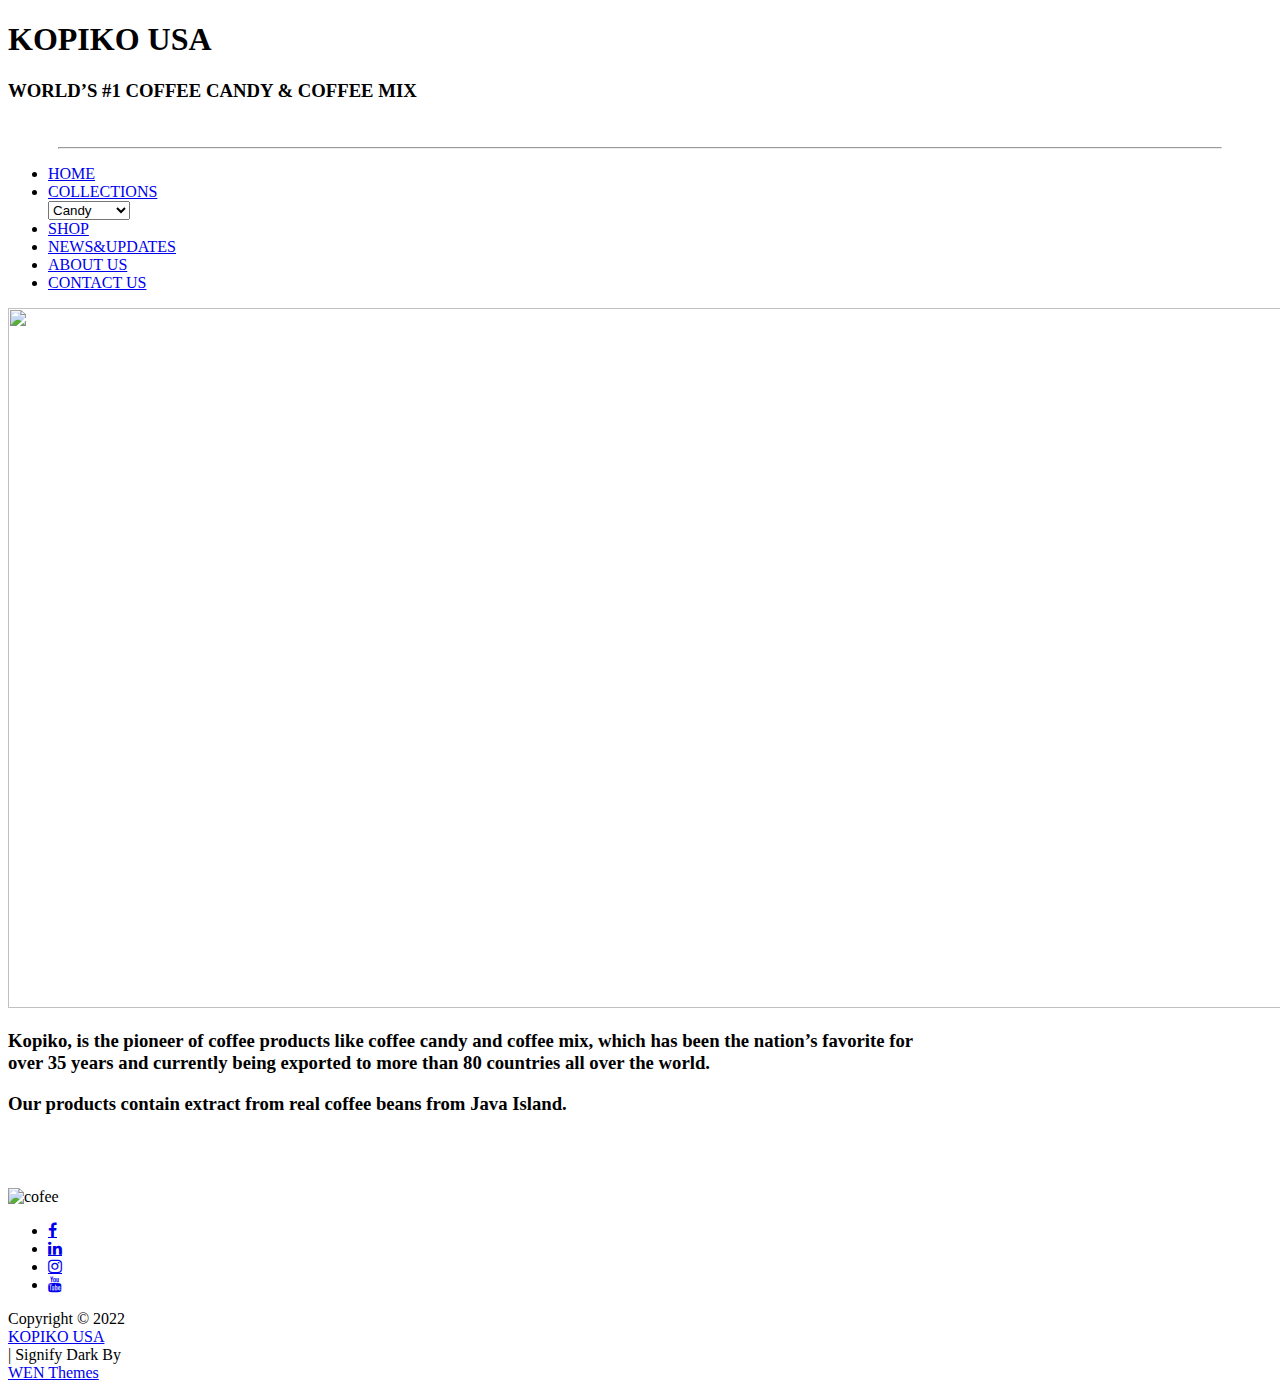
==== commit d9ca50ab: "Add files via upload" ====
--- a/index.html
+++ b/index.html
@@ -4,193 +4,52 @@
     <meta charset="UTF-8">
     <meta http-equiv="X-UA-Compatible" content="IE=edge">
     <meta name="viewport" content="width=device-width, initial-scale=1.0">
-    <title>Ujala-Jothilab Limited</title>
-    <link rel="stylesheet" href="index2.css">
+    <title>Kopico USA</title>
+    <link rel="stylesheet" href="index.css">
 </head>
 <body>
-    <div clsss="container">
-        <div class="header">
-            <div class="logo">
-                <img src="head image.png"width="100" height="100" alt="">
-            </div>    
-                <div class="details">
-                    <link rel="stylesheet" href="https://cdnjs.cloudflare.com/ajax/libs/font-awesome/4.7.0/css/font-awesome.min.css">
-                    <ul>
-                        <li><a href="a">About Us</a></li>
-                        <li><a href="a">Our Brands</a></li>
-                        <li><a href="a">Our Approch</a></a></li>
-                        <li><a href="a">Investor</a></li>
-                        <li><a href="a">Careers</a></li>
-                        <li><a href="a">Contact</a></li>
-                        <li><a href="a" class="fa fa-search"></a></li>
-                    </ul>
-
-                </div>
-        </div>
-        <div class="top">
+    <div class="header">
+        <h1>KOPIKO USA</h1>
+        <h3 class="content">WORLD’S #1 COFFEE CANDY & COFFEE MIX</h3>
+        <br>
+        <hr style="margin-left: 50px; margin-right: 50px;">
+    </div>
+    <div class="nav">
+        <ul>
+            <li><a href="a">HOME</a></li>
+            <li><a href="a">COLLECTIONS</a></li>
+            <select>
+                <option>Candy</option>
+                <option>Cofee Mix</option>
+            </select>
+            <li><a href="a">SHOP</a></li>
+            <li><a href="a">NEWS&UPDATES</a></li>
+            <li><a href="a">ABOUT US</a></li>
+            <li><a href="a">CONTACT US</a></li>
+        </ul>
+    </div>
+    <div class="body">
+        <image src="./kopico.png" width="1355" height="700"></image>
+        <h3 class="content">Kopiko, is the pioneer of coffee products like coffee candy and coffee mix, which has been the nation’s favorite for <br>over 35 years and currently being exported to more than 80 countries all over the world.</h3>
+        <h3 class="content">Our products contain extract from real coffee beans from Java Island. </h3>
+        <br>
+        <br>
+        <br>
+        <image class="title"src="./coffee.webp" alt="cofee"></image>
+    </div>
+    <div class ="footerr">
+        <div class="icons">
+            <link rel="stylesheet" href="https://cdnjs.cloudflare.com/ajax/libs/font-awesome/4.7.0/css/font-awesome.min.css">
             <ul>
-                <li><a href="a">Home</a></li>
-                <li> - </li>
-                <li><a href="a">Our Brands</a></li>
-                <li> - </li>
-                <li>Ujala</li>
+                <li><a href="a" class="fa fa-facebook"></a></li>
+                <li><a href="a" class="fa fa-linkedin"></a></li>
+                <li><a href="a" class="fa fa-instagram"></a></li>
+                <li><a href="a" class="fa fa-youtube"></a></li>
             </ul>
         </div>
-        <div class="centerall">
-            <div class="centerr">
-                <p id="w">Ujala Supreme</p>
-                <p id="k">A game changer in the liquid fabric whitener category since its launch in the market and has made whiteness synonymous with Ujala. Just 4 drops of Ujala Supreme brightens the fibers and gives your clothes the whiteness they deserve.Ujala Supreme has Ultra Radiance Molecules, that help it to dissolve faster, penetrate deeper and act instantly to make your clothes dazzling white. At only 4 drops to a litre of water, you will get that never before whiteness with uniform and consistent results.Ujala Supreme is available in 30ml, 75ml, and 250ml bottles.</p>
-            </div>
-            <div class="center2">
-                <iframe width="540" height="410" src="https://www.youtube.com/embed/K2zcu0qYr7U" title="YouTube video player" frameborder="0" allow="accelerometer; autoplay; clipboard-write; encrypted-media; gyroscope; picture-in-picture" allowfullscreen></iframe>
-            </div>
-
+        <div class="foott">
+        <div class="footer">Copyright © 2022<li><a href="a">   KOPIKO USA</a></li> | Signify Dark By<li><a href="a"> WEN Themes</a></li></div>
         </div>
-        <div class="ujalaim">
-            <img class="abc"src="uajal-fastwash.png" width="200"height="250"></img>
-            <img class="abc"src="Ujala-Det-Powder-1.png"width="200"height="250"></img>
-            <img class="abc"src="ujala-crips-and-shine.png"width="200"height="250"></img>
-            <img class="abc"src="Ujala-Supreme-1.png"width="200"height="250"></img>
-            <ul>
-                <li><a href="a">Ujala Fast Wash</a></li>
-                <li><a href="a">Ujala Detergent</a></li>
-                <li><a href="a">Ujala Crysp & Shine</a></li>
-                <li><a href="a">Ujala Supreme</a></li>
-            </ul>
-                
-                
-        </div>
-        <div class="jothilab">
-            <div class="jothi1">
-                <img src="Ujala.jpg" width="100%"height="100%">
-            </div>
-            <div class="jothi2">
-                <link rel="stylesheet" href="https://cdnjs.cloudflare.com/ajax/libs/font-awesome/4.7.0/css/font-awesome.min.css">
-                <p id="wk">Fabric Care</p>
-                <p id="wk1">Starting with ‘Ujala Supreme’ in the 80s, we’ve lead<br> the fabric whitener space for a long time. And we’ve<br> only grown the portfolio with brands like Henko, Mr.<br> White and More Light.</p>
-                <img src="fabric.png">
-                <p id="wk2">Fabric Care range:</p>
-                <ul>
-                    <li><a href="a">Ujala</li>
-                    <li><a href="a">Henko</a></li>
-                    <li><a href="a">Mr.White</a></li>
-                    <li><a href="a">More Left</a></li>
-                </ul>
-                <i class="fa fa-angle-left"></i>
-                <i class="fa fa-angle-right"></i>
-            </div>
-
-        </div>
-        <div class="homecare">
-            <div class="home1">
-                <link rel="stylesheet" href="https://cdnjs.cloudflare.com/ajax/libs/font-awesome/4.7.0/css/font-awesome.min.css">
-                <p id="wk">Home Care</p>
-                <p id="wk1">We entered your home and saw opportunities to innovate where others couldn’t. Our benchmark creations include household insecticides, surface cleaner and air care products </p>
-                <img src="home.png">
-                <p id="wk2">Home Care range:</p>
-                <ul>
-                    <li><a href="a">Maxo</li>
-                    <li><a href="a">T-Shine</a></li>
-                    <li><a href="a">Maya</a></li>
-                </ul>
-                <i class="fa fa-angle-left"></i>
-                <i class="fa fa-angle-right"></i>
-            </div>
-            <div class="home2">
-                <img src="maxobanner.jpg"width="100%"height="100%">
-
-            </div>
-
-        </div>
-        <div class="personalcare">
-            <div class="personal1">
-                <img src="margobanner.jpg" width="100%"height="100%">
-            </div>
-            <div class="personal2">
-                <link rel="stylesheet" href="https://cdnjs.cloudflare.com/ajax/libs/font-awesome/4.7.0/css/font-awesome.min.css">
-                <p id="wk">Personal care</p>
-                <p id="wk1">When personal care started becoming a concept, we were there, innovating at its forefront. With brands like Margo, Neem and Fa, we have our roots deep into the category</p>
-                <img src="personal.png">
-                <p id="wk2">Personal care range:</p>
-                <ul>
-                    <li><a href="a">Margo</li>
-                    <li><a href="a">Neem Active</a></li>
-                    <li><a href="a">FA</a></li>
-                </ul>
-                <i class="fa fa-angle-left"></i>
-                <i class="fa fa-angle-right"></i> 
-            </div>
-        </div>
-        <div class="dishwash">
-            <div class="dish1">
-                <link rel="stylesheet" href="https://cdnjs.cloudflare.com/ajax/libs/font-awesome/4.7.0/css/font-awesome.min.css">
-                <p id="wk">Dish Wash</p>
-                <p id="wk1">Stains, grease and germs are the enemies of the sink in every household. At Jyothy Labs, we understand a home-makers troubles. So our range of Dish Wash products help you tackle the matters of the sink better. </p>
-                <img src="dish-wash-new-white.png">
-                <p id="wk2">Dish wash range:</p>
-                <ul>
-                    <li><a href="a">Exo</li>
-                    <li><a href="a">Pril</a></li>
-                </ul>
-                <i class="fa fa-angle-left"></i>
-                <i class="fa fa-angle-right"></i>
-            </div>
-            <div class="dish2">
-                <img src="dishwassh.jpg"width="100%"height="100%">
-
-            </div>
-
-        </div>
-        <div class="foot">
-            <div class="cl1">
-                <p id="ak"><strong> can save from cold,<br>
-                    Light can add to warmth</strong></p>
-                <p id="ak"><strong>Light can extend the end,
-                    Light can create a beginning</strong></p>   
-            </div>
-            <div class="cl2">
-                <p id="aj"> Ideas</p>
-                <ul>
-                    <li><a href="a">Seek</a></li>
-                    <li><a href="a">Solve</a></li>
-                    <li><a href="a">Spread</a></li>
-                </ul>
-            </div>
-            <div class="cl3">
-                <p id="aj"> products</p>
-                <ul>
-                    <li><a href="a">Fabric Care</a></li>
-                    <li><a href="a">home Care</a></li>
-                    <li><a href="a">Personal Care</a></li>
-                    <li><a href="a">Dish wash</a></li>
-                </ul>
-            </div>
-            <div class="cl4">
-                <p id="aj"> products</p>
-                <ul>
-                    <li><a href="a">Our Purpose</a></li>
-                    <li><a href="a">Our vision</a></li>
-                    <li><a href="a">Board of Directors</a></li>
-                    <li><a href="a">Milestone</a></li>
-                    <li><a href="a">Career</a></li>
-                </ul>
-            </div>
-            <div class="cl5">
-                <p id="aj"> contact</p>
-                <ul>
-                    <li>+91 22-66892800</li>
-                    <li><a href="a">contact@jyothy.com</a></li>
-                    <li> Ujala House, Kondivita,
-                        Andheri (E), Mumbai 400059</li>
-                </ul>
-            </div>
-        </div>
-        <div class="end">
-            <div class="cl6">
-                <div class="footer">© 2021 Jyothy Laboratories Ltd. All Rights Reserved<li><a href="a"> Sitemap  </a></li> |<li><a href="a"> Disclaimer</a></li></div> 
-            </div>
         </div>
     </div>
-    
-</body>
-</html>+</body>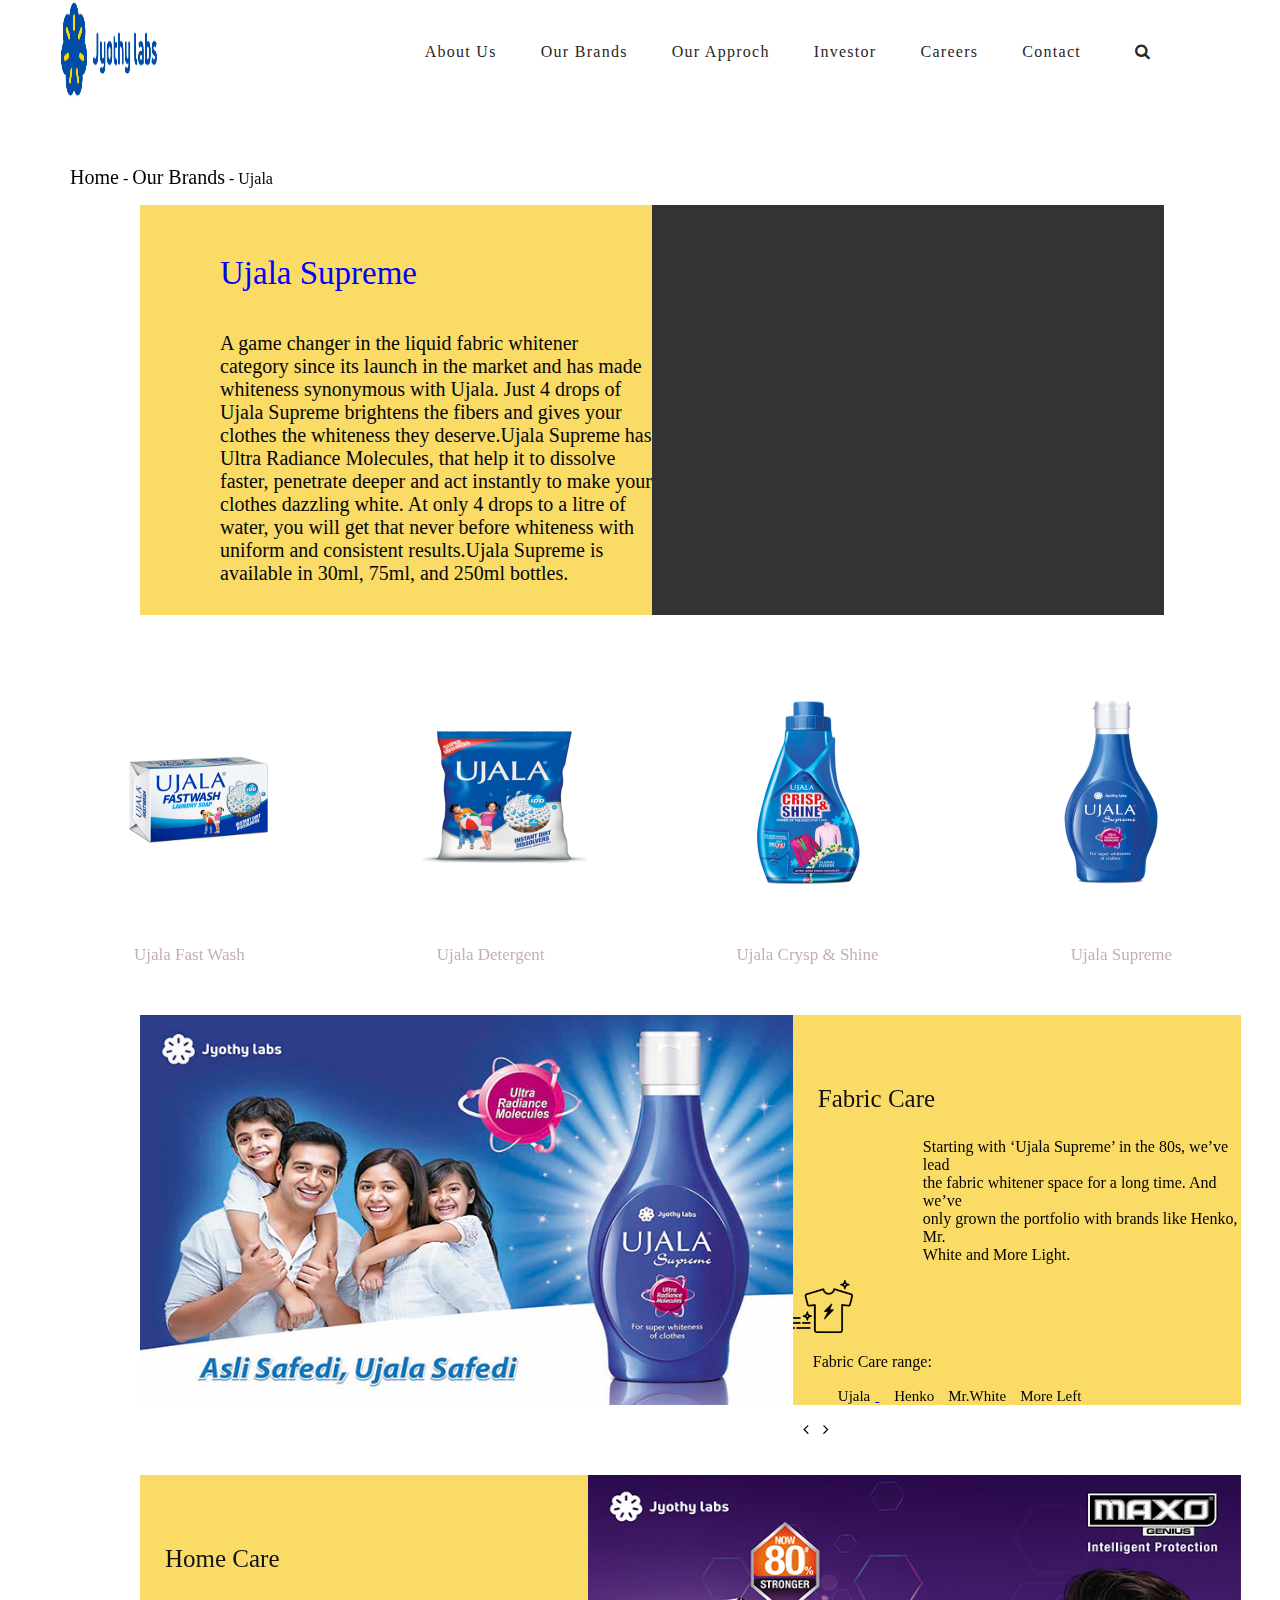
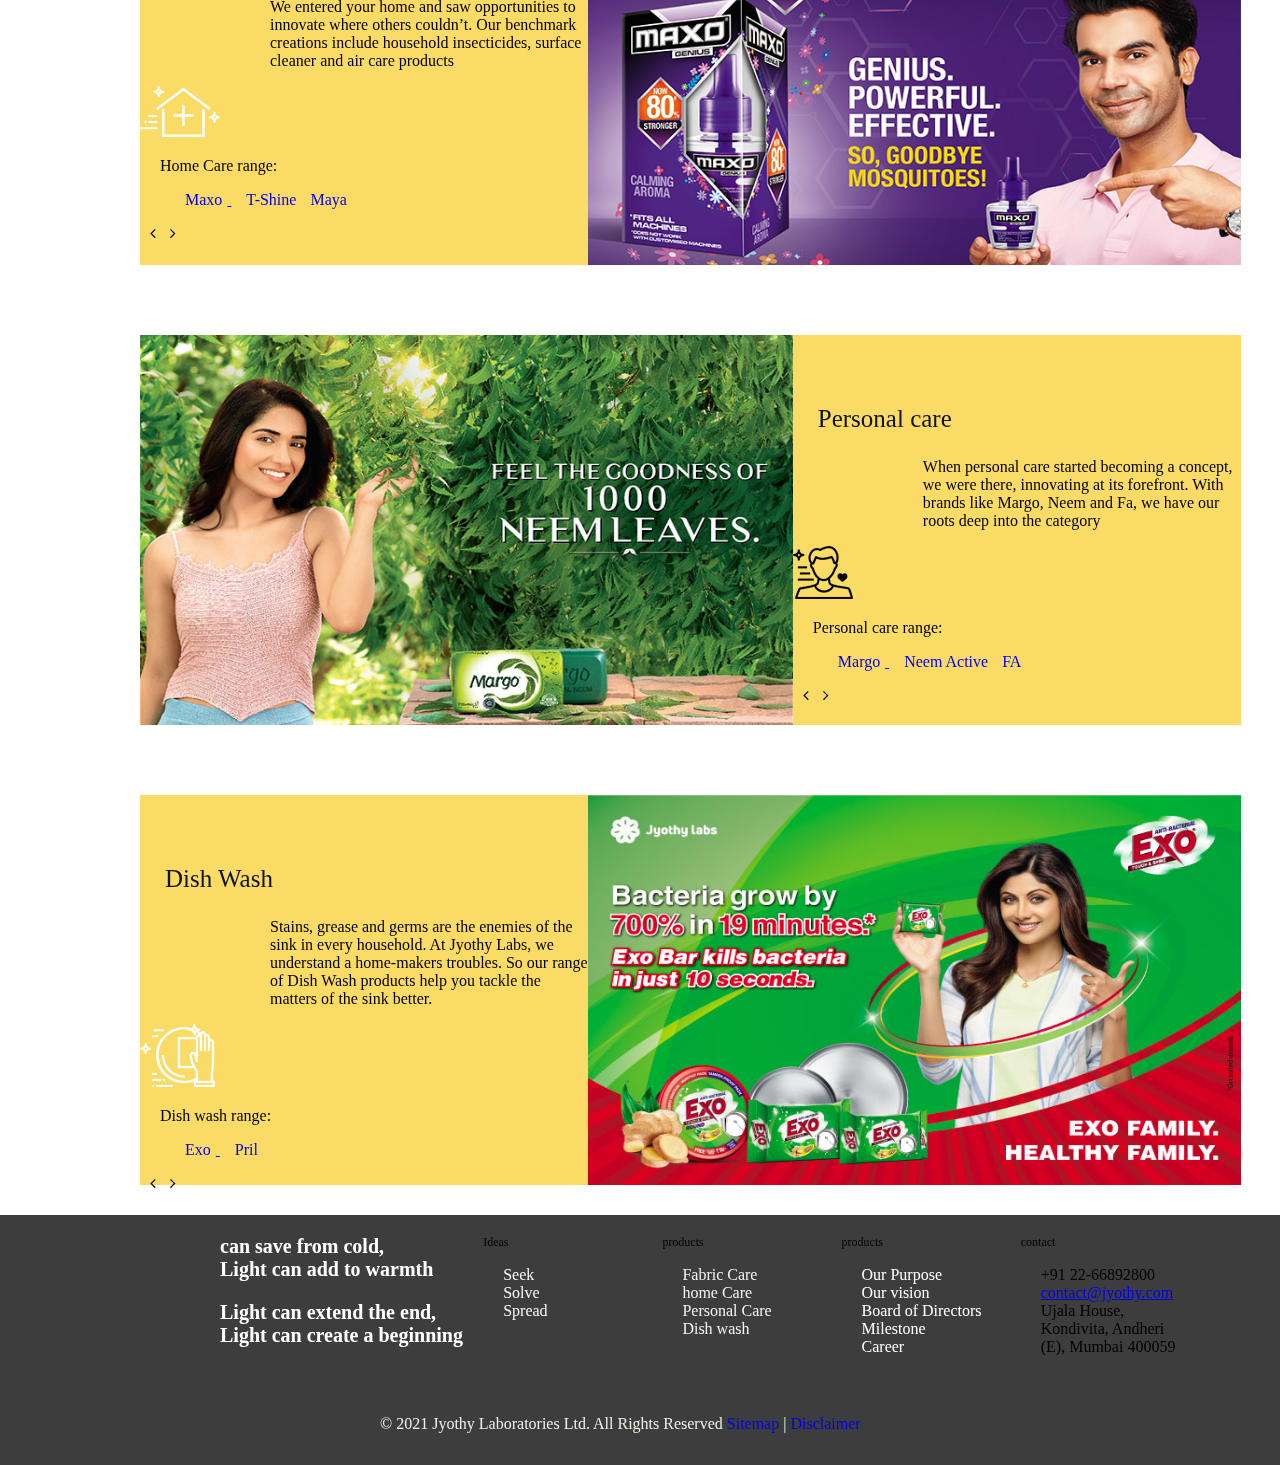
==== commit a6f46e9e: "Add files via upload" ====
--- a/index.html
+++ b/index.html
@@ -4,52 +4,193 @@
     <meta charset="UTF-8">
     <meta http-equiv="X-UA-Compatible" content="IE=edge">
     <meta name="viewport" content="width=device-width, initial-scale=1.0">
-    <title>Kopico USA</title>
-    <link rel="stylesheet" href="index.css">
+    <title>Ujala-Jothilab Limited</title>
+    <link rel="stylesheet" href="index2.css">
 </head>
 <body>
-    <div class="header">
-        <h1>KOPIKO USA</h1>
-        <h3 class="content">WORLD’S #1 COFFEE CANDY & COFFEE MIX</h3>
-        <br>
-        <hr style="margin-left: 50px; margin-right: 50px;">
-    </div>
-    <div class="nav">
-        <ul>
-            <li><a href="a">HOME</a></li>
-            <li><a href="a">COLLECTIONS</a></li>
-            <select>
-                <option>Candy</option>
-                <option>Cofee Mix</option>
-            </select>
-            <li><a href="a">SHOP</a></li>
-            <li><a href="a">NEWS&UPDATES</a></li>
-            <li><a href="a">ABOUT US</a></li>
-            <li><a href="a">CONTACT US</a></li>
-        </ul>
-    </div>
-    <div class="body">
-        <image src="./kopico.png" width="1355" height="700"></image>
-        <h3 class="content">Kopiko, is the pioneer of coffee products like coffee candy and coffee mix, which has been the nation’s favorite for <br>over 35 years and currently being exported to more than 80 countries all over the world.</h3>
-        <h3 class="content">Our products contain extract from real coffee beans from Java Island. </h3>
-        <br>
-        <br>
-        <br>
-        <image class="title"src="./coffee.webp" alt="cofee"></image>
-    </div>
-    <div class ="footerr">
-        <div class="icons">
-            <link rel="stylesheet" href="https://cdnjs.cloudflare.com/ajax/libs/font-awesome/4.7.0/css/font-awesome.min.css">
+    <div clsss="container">
+        <div class="header">
+            <div class="logo">
+                <img src="head image.png"width="100" height="100" alt="">
+            </div>    
+                <div class="details">
+                    <link rel="stylesheet" href="https://cdnjs.cloudflare.com/ajax/libs/font-awesome/4.7.0/css/font-awesome.min.css">
+                    <ul>
+                        <li><a href="a">About Us</a></li>
+                        <li><a href="a">Our Brands</a></li>
+                        <li><a href="a">Our Approch</a></a></li>
+                        <li><a href="a">Investor</a></li>
+                        <li><a href="a">Careers</a></li>
+                        <li><a href="a">Contact</a></li>
+                        <li><a href="a" class="fa fa-search"></a></li>
+                    </ul>
+
+                </div>
+        </div>
+        <div class="top">
             <ul>
-                <li><a href="a" class="fa fa-facebook"></a></li>
-                <li><a href="a" class="fa fa-linkedin"></a></li>
-                <li><a href="a" class="fa fa-instagram"></a></li>
-                <li><a href="a" class="fa fa-youtube"></a></li>
+                <li><a href="a">Home</a></li>
+                <li> - </li>
+                <li><a href="a">Our Brands</a></li>
+                <li> - </li>
+                <li>Ujala</li>
             </ul>
         </div>
-        <div class="foott">
-        <div class="footer">Copyright © 2022<li><a href="a">   KOPIKO USA</a></li> | Signify Dark By<li><a href="a"> WEN Themes</a></li></div>
+        <div class="centerall">
+            <div class="centerr">
+                <p id="w">Ujala Supreme</p>
+                <p id="k">A game changer in the liquid fabric whitener category since its launch in the market and has made whiteness synonymous with Ujala. Just 4 drops of Ujala Supreme brightens the fibers and gives your clothes the whiteness they deserve.Ujala Supreme has Ultra Radiance Molecules, that help it to dissolve faster, penetrate deeper and act instantly to make your clothes dazzling white. At only 4 drops to a litre of water, you will get that never before whiteness with uniform and consistent results.Ujala Supreme is available in 30ml, 75ml, and 250ml bottles.</p>
+            </div>
+            <div class="center2">
+                <iframe width="540" height="410" src="https://www.youtube.com/embed/K2zcu0qYr7U" title="YouTube video player" frameborder="0" allow="accelerometer; autoplay; clipboard-write; encrypted-media; gyroscope; picture-in-picture" allowfullscreen></iframe>
+            </div>
+
         </div>
+        <div class="ujalaim">
+            <img class="abc"src="uajal-fastwash.png" width="200"height="250"></img>
+            <img class="abc"src="Ujala-Det-Powder-1.png"width="200"height="250"></img>
+            <img class="abc"src="ujala-crips-and-shine.png"width="200"height="250"></img>
+            <img class="abc"src="Ujala-Supreme-1.png"width="200"height="250"></img>
+            <ul>
+                <li><a href="a">Ujala Fast Wash</a></li>
+                <li><a href="a">Ujala Detergent</a></li>
+                <li><a href="a">Ujala Crysp & Shine</a></li>
+                <li><a href="a">Ujala Supreme</a></li>
+            </ul>
+                
+                
+        </div>
+        <div class="jothilab">
+            <div class="jothi1">
+                <img src="Ujala.jpg" width="100%"height="100%">
+            </div>
+            <div class="jothi2">
+                <link rel="stylesheet" href="https://cdnjs.cloudflare.com/ajax/libs/font-awesome/4.7.0/css/font-awesome.min.css">
+                <p id="wk">Fabric Care</p>
+                <p id="wk1">Starting with ‘Ujala Supreme’ in the 80s, we’ve lead<br> the fabric whitener space for a long time. And we’ve<br> only grown the portfolio with brands like Henko, Mr.<br> White and More Light.</p>
+                <img src="fabric.png">
+                <p id="wk2">Fabric Care range:</p>
+                <ul>
+                    <li><a href="a">Ujala</li>
+                    <li><a href="a">Henko</a></li>
+                    <li><a href="a">Mr.White</a></li>
+                    <li><a href="a">More Left</a></li>
+                </ul>
+                <i class="fa fa-angle-left"></i>
+                <i class="fa fa-angle-right"></i>
+            </div>
+
+        </div>
+        <div class="homecare">
+            <div class="home1">
+                <link rel="stylesheet" href="https://cdnjs.cloudflare.com/ajax/libs/font-awesome/4.7.0/css/font-awesome.min.css">
+                <p id="wk">Home Care</p>
+                <p id="wk1">We entered your home and saw opportunities to innovate where others couldn’t. Our benchmark creations include household insecticides, surface cleaner and air care products </p>
+                <img src="home.png">
+                <p id="wk2">Home Care range:</p>
+                <ul>
+                    <li><a href="a">Maxo</li>
+                    <li><a href="a">T-Shine</a></li>
+                    <li><a href="a">Maya</a></li>
+                </ul>
+                <i class="fa fa-angle-left"></i>
+                <i class="fa fa-angle-right"></i>
+            </div>
+            <div class="home2">
+                <img src="maxobanner.jpg"width="100%"height="100%">
+
+            </div>
+
+        </div>
+        <div class="personalcare">
+            <div class="personal1">
+                <img src="margobanner.jpg" width="100%"height="100%">
+            </div>
+            <div class="personal2">
+                <link rel="stylesheet" href="https://cdnjs.cloudflare.com/ajax/libs/font-awesome/4.7.0/css/font-awesome.min.css">
+                <p id="wk">Personal care</p>
+                <p id="wk1">When personal care started becoming a concept, we were there, innovating at its forefront. With brands like Margo, Neem and Fa, we have our roots deep into the category</p>
+                <img src="personal.png">
+                <p id="wk2">Personal care range:</p>
+                <ul>
+                    <li><a href="a">Margo</li>
+                    <li><a href="a">Neem Active</a></li>
+                    <li><a href="a">FA</a></li>
+                </ul>
+                <i class="fa fa-angle-left"></i>
+                <i class="fa fa-angle-right"></i> 
+            </div>
+        </div>
+        <div class="dishwash">
+            <div class="dish1">
+                <link rel="stylesheet" href="https://cdnjs.cloudflare.com/ajax/libs/font-awesome/4.7.0/css/font-awesome.min.css">
+                <p id="wk">Dish Wash</p>
+                <p id="wk1">Stains, grease and germs are the enemies of the sink in every household. At Jyothy Labs, we understand a home-makers troubles. So our range of Dish Wash products help you tackle the matters of the sink better. </p>
+                <img src="dish-wash-new-white.png">
+                <p id="wk2">Dish wash range:</p>
+                <ul>
+                    <li><a href="a">Exo</li>
+                    <li><a href="a">Pril</a></li>
+                </ul>
+                <i class="fa fa-angle-left"></i>
+                <i class="fa fa-angle-right"></i>
+            </div>
+            <div class="dish2">
+                <img src="dishwassh.jpg"width="100%"height="100%">
+
+            </div>
+
+        </div>
+        <div class="foot">
+            <div class="cl1">
+                <p id="ak"><strong> can save from cold,<br>
+                    Light can add to warmth</strong></p>
+                <p id="ak"><strong>Light can extend the end,
+                    Light can create a beginning</strong></p>   
+            </div>
+            <div class="cl2">
+                <p id="aj"> Ideas</p>
+                <ul>
+                    <li><a href="a">Seek</a></li>
+                    <li><a href="a">Solve</a></li>
+                    <li><a href="a">Spread</a></li>
+                </ul>
+            </div>
+            <div class="cl3">
+                <p id="aj"> products</p>
+                <ul>
+                    <li><a href="a">Fabric Care</a></li>
+                    <li><a href="a">home Care</a></li>
+                    <li><a href="a">Personal Care</a></li>
+                    <li><a href="a">Dish wash</a></li>
+                </ul>
+            </div>
+            <div class="cl4">
+                <p id="aj"> products</p>
+                <ul>
+                    <li><a href="a">Our Purpose</a></li>
+                    <li><a href="a">Our vision</a></li>
+                    <li><a href="a">Board of Directors</a></li>
+                    <li><a href="a">Milestone</a></li>
+                    <li><a href="a">Career</a></li>
+                </ul>
+            </div>
+            <div class="cl5">
+                <p id="aj"> contact</p>
+                <ul>
+                    <li>+91 22-66892800</li>
+                    <li><a href="a">contact@jyothy.com</a></li>
+                    <li> Ujala House, Kondivita,
+                        Andheri (E), Mumbai 400059</li>
+                </ul>
+            </div>
+        </div>
+        <div class="end">
+            <div class="cl6">
+                <div class="footer">© 2021 Jyothy Laboratories Ltd. All Rights Reserved<li><a href="a"> Sitemap  </a></li> |<li><a href="a"> Disclaimer</a></li></div> 
+            </div>
         </div>
     </div>
-</body>+    
+</body>
+</html>--- a/index2.css
+++ b/index2.css
@@ -0,0 +1,341 @@
+.header{
+    width: 100%;
+    height: 100px;
+    background-color: ;
+}
+body{
+    margin: 0;
+}
+.logo{
+    width: 20%;
+    float: left;
+}
+.logo img{
+    margin-left: 60px;
+}
+.details{
+    width: 80%;
+    background-colo ;
+    float: left;
+    text-align: center;
+}
+.details ul li{
+    display: inline;
+}
+.details ul li a{
+    text-decoration: none;
+    font-size: 16px;
+    line-height: 30px;
+    letter-spacing: 0.08em;
+    padding: 20px;
+    color: rgb(43, 37, 37);
+}
+.fa-search{
+    color: aliceblue;
+}
+.top{
+    margin-left: 30px;
+    padding-top: 50px;
+    width: 100%;
+    height: 50s0px;
+    background: ;
+}
+.top ul li{
+    display: inline;
+}
+.top ul li a{
+    text-decoration: none; 
+    color: black;
+    font-size: 20px;
+}
+.centerall{
+    width: 100%;
+    height: 410px;
+    background: ;
+}
+.centerr{
+    width: 40%;
+    height: 410px;
+    background: #f9db66;
+    float: left;
+    margin-left: 140px;
+
+}
+img{
+    
+}
+.center2{
+    
+    width: 40%;
+    height: 410px;
+    background:#333333;
+    float: left;
+}
+#w{
+    margin-top: 50px;
+    margin-left: 80px;
+    font-size: 33px;
+    color: blue;
+}
+#k{
+    margin-left: 80px ;
+    font-size: 20px;
+    margin-top: 40px;
+    
+    color: rgb(5, 5, 8);
+}
+.ujalaim{
+    margin-top: 50px;
+    width: 100%;
+    height: 280px;
+    background: ;
+    margin: 0 auto;
+}
+.ujalaim ul li{
+    display: inline;
+}
+.ujalaim ul li a{
+    text-decoration: none;
+    font-size: 17px;
+    padding: 94px; 
+    color: #c4afaf;
+}
+.ujalaim ul li a:hover{
+    color: rgb(164, 202, 235);
+}
+.abc{
+    margin-top: 60px;
+    margin-left: 100px;
+}
+
+#u{
+    margin-left: 100px;
+
+}
+.jothilab{
+    margin-top: 50px;
+    width: 100%;
+    height: 460px;
+}
+.jothi1{
+    margin-top: 70px;
+    width: 51%;
+    height: 390px;
+    background: rgb(245, 204, 156);
+    float: left;
+    margin-left: 140px;
+}
+.jothi2{
+    margin-top: 70px;
+    width: 35%;
+    height: 390px;
+    background:#f9db66;
+    float: left;
+}
+#wk{
+    margin-top: 70px;
+    margin-left: 25px;
+    font-size: 25px;
+    color: rgb(17, 17, 22); 
+}
+#wk1{
+    margin-left: 130px;
+}
+#wk2{
+    margin-left: 20px;
+}
+.jothi2 ul li{
+    display: inline;
+}
+.jothi2 ul li a{
+    text-decoration: none; 
+    color: black;
+    font-size: 15px;
+    letter-spacing: 0.0em;
+    padding: 5px;
+}
+.fa{
+    margin-left: 10px;
+    font-size: 30px;
+}
+.homecare{
+    width: 100%;
+    height: 460px;
+    background:;
+}
+.home1{
+    margin-top: 70px;
+    width: 35%;
+    height: 390px;
+    background:#f9db66 ;
+    float: left;
+    margin-left: 140px;  
+}
+.home1 ul li{
+    display: inline;
+}
+.home1 ul li a{
+    text-decoration: none;
+    padding: 5px;
+}
+.home2{
+    margin-top: 70px;
+    width: 51%;
+    height: 390px;
+    background:#ca3535;
+    float: left; 
+}
+#fa{
+    margin-left: 00px;
+}
+.personalcare{
+    width: 100%;
+    height: 460px;
+    backgrou;
+}
+.personal1{
+    margin-top: 70px;
+    width: 51%;
+    height: 390px;
+    background: rgb(245, 204, 156);
+    float: left;
+    margin-left: 140px;
+}
+.personal2{
+    margin-top: 70px;
+    width: 35%;
+    height: 390px;
+    background:#f9db66;
+    float: left;
+}
+.personal2 ul li a{
+    text-decoration: none;
+    padding: 5px;
+}
+.personal2 ul li{
+    display: inline;
+}
+.dishwash{
+    width: 100%;
+    height: 460px;
+    background: ;
+}
+.dish1{
+    margin-top: 70px;
+    width: 35%;
+    height: 390px;
+    background:#f9db66 ;
+    float: left;
+    margin-left: 140px;  
+}
+.dish1 ul li{
+    display: inline;
+}
+.dish1 ul li a{
+    text-decoration: none;
+    padding: 5px;
+}
+.dish2{
+    margin-top: 70px;
+    width: 51%;
+    height: 390px;
+    background:;
+    float: left; 
+}
+
+.foot{
+    margin-top: 30px;
+    width: 100%;
+    height: 200px;
+    background: #3d3d3d; 
+}
+.cl1{
+    margin-left: 220px;
+    width: 19%;
+    height: 200px;
+    float: left;
+    background: #3d3d3d;
+}
+.cl2{
+    width: 14%;
+    height: 200px;
+    float: left;
+    background: #3d3d3d;
+}
+.cl2 ul li a:hover{
+    color: rgb(151, 148, 148);
+}
+.cl3{
+    width: 14%;
+    height: 200px;
+    float: left;
+    background:#3d3d3d
+}
+.foot ul{
+    list-style-type: none;
+
+}
+.cl3 ul li a{
+    text-decoration: none;
+    color: rgb(239, 242, 245);
+}
+.cl3 ul li a:hover{
+    color: rgb(102, 100, 100);
+}
+.cl4{
+    width: 14%;
+    height: 200px;
+    float: left;
+    background: #3d3d3d;
+}
+.cl4 ul li a{
+    text-decoration: none;
+    color: white;
+}
+.cl5{
+    width: 14%;
+    height: 200px;
+    float: left;
+    background: #3d3d3d
+}
+#ak{
+    font-size: 20px;
+    color: white;
+}
+.cl2 ul li a{
+    text-decoration: none;
+    color: aliceblue;
+}
+.cl2 ul li{
+    text-decoration: none;
+    
+}
+#aj{
+    font-size: 12px; 
+    margin-left: 20px;
+    margin-top: 20px;
+}
+.foott{
+    width: 20%;
+    height: 20px;
+    background: #3d3d3d
+}
+.cl6{
+    width: 100%;
+    height: 50px;
+    background: #3d3d3d;
+}
+.footer{
+   margin-left: 380px; 
+    color: rgb(238, 238, 229);
+}
+.footer li{
+    display: inline;
+}
+.footer li a{
+    text-decoration: none; 
+}
+.footer li a:hover{
+ 
+    color: rgb(243, 230, 230);
+}